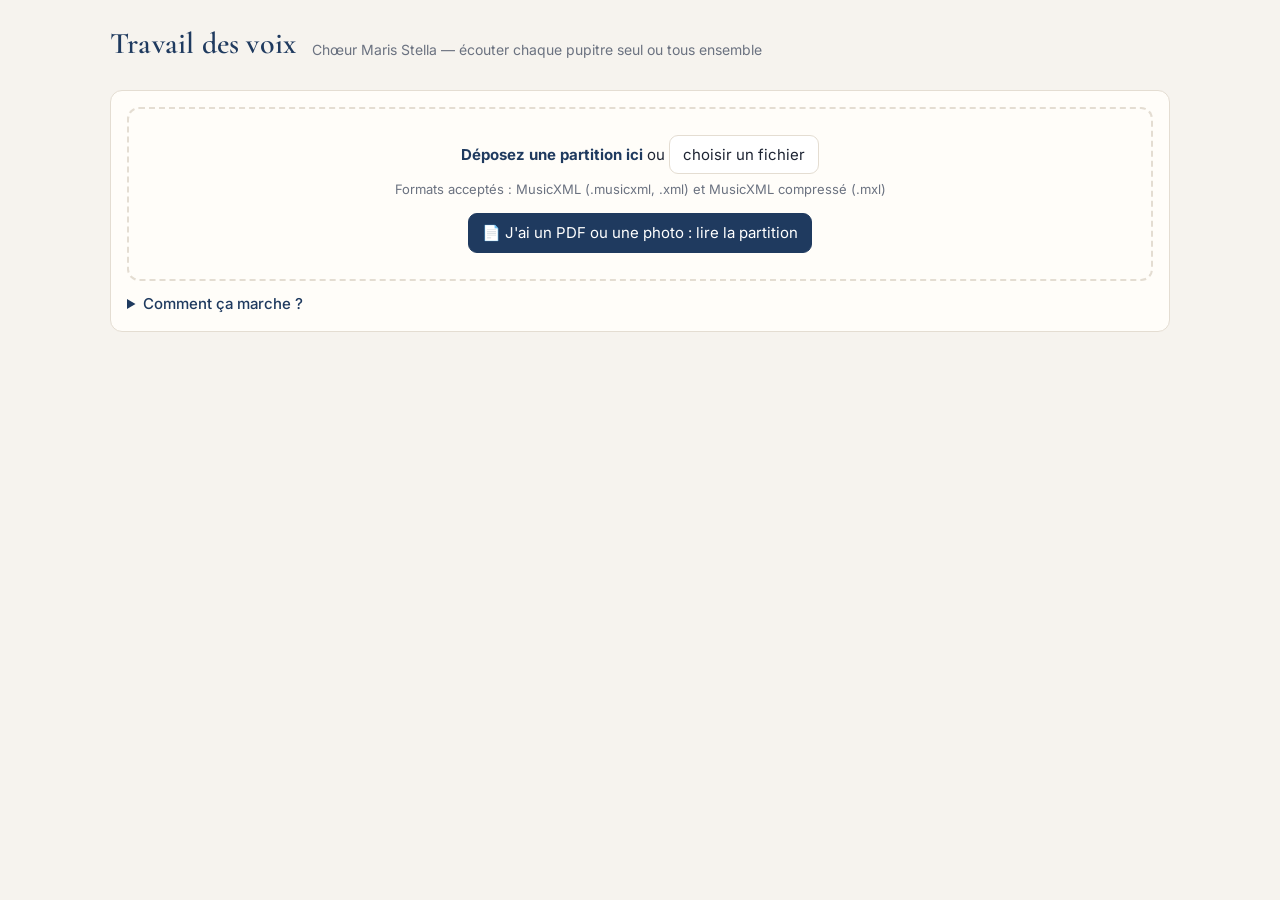
==== public/voix.html @ 67c0b60f "Lecteur : ténor en clé de sol simple joué à l'octave juste" ====
<!DOCTYPE html>
<html lang="fr">
<head>
<meta charset="utf-8">
<meta name="viewport" content="width=device-width, initial-scale=1">
<title>Maris Stella — Travail des voix</title>
<link rel="preconnect" href="https://fonts.googleapis.com" crossorigin>
<link href="https://fonts.googleapis.com/css2?family=Cormorant+Garamond:wght@500;600&family=Inter:wght@400;500;600&display=swap" rel="stylesheet" crossorigin="anonymous">
<style>
  :root{
    --bg:#f6f3ee; --panel:#fffdf9; --ink:#1d2433; --muted:#6b7280; --line:#e4ddd2;
    --accent:#1f3a5f; --accent2:#b08d57; --danger:#a33;
    --r:12px;
  }
  *{box-sizing:border-box}
  html,body{margin:0;background:var(--bg);color:var(--ink);font:15px/1.45 Inter,system-ui,sans-serif}
  header{padding:22px 20px 10px;max-width:1100px;margin:0 auto;display:flex;align-items:flex-end;gap:16px;flex-wrap:wrap}
  header h1{font-family:"Cormorant Garamond",Georgia,serif;font-weight:600;font-size:30px;margin:0;color:var(--accent);letter-spacing:.2px}
  header .sub{color:var(--muted);font-size:14px;margin-bottom:5px}
  main{max-width:1100px;margin:0 auto;padding:0 20px 40px}
  .card{background:var(--panel);border:1px solid var(--line);border-radius:var(--r);padding:16px;margin-top:14px}
  .row{display:flex;gap:10px;align-items:center;flex-wrap:wrap}
  button,.btn{font:inherit;border:1px solid var(--line);background:#fff;color:var(--ink);border-radius:9px;padding:8px 13px;cursor:pointer;display:inline-flex;align-items:center;gap:6px}
  button:hover,.btn:hover{border-color:var(--accent)}
  button.primary{background:var(--accent);color:#fff;border-color:var(--accent)}
  button.primary:hover{filter:brightness(1.1)}
  button:disabled{opacity:.45;cursor:default}
  button.on{background:var(--accent);color:#fff;border-color:var(--accent)}
  input[type=number]{width:64px;font:inherit;padding:6px 8px;border:1px solid var(--line);border-radius:8px}
  input[type=range]{accent-color:var(--accent)}
  label.chk{display:inline-flex;gap:6px;align-items:center;color:var(--ink);cursor:pointer}
  .muted{color:var(--muted)}
  #drop{border:2px dashed var(--line);border-radius:var(--r);padding:26px;text-align:center;background:#fffdf9;transition:.15s}
  #drop.over{border-color:var(--accent);background:#eef2f8}
  #drop strong{color:var(--accent)}
  #library{display:flex;gap:8px;flex-wrap:wrap;margin-top:12px}
  #library button{background:#f2ece2}
  #choeurWrap{margin-top:14px}
  #choeurFiltre{width:100%;box-sizing:border-box;margin-top:8px;padding:8px 10px;border:1px solid #d9cfbf;border-radius:8px;font:inherit}
  #choeur{display:flex;flex-direction:column;gap:6px;margin-top:8px;max-height:320px;overflow:auto}
  #choeur button{text-align:left;background:#f2ece2;overflow:hidden;text-overflow:ellipsis;white-space:nowrap}
  #choeurEtat{font-size:12px;color:var(--muted);margin-top:6px}
  .hidden{display:none!important}
  #title{font-family:"Cormorant Garamond",Georgia,serif;font-size:24px;font-weight:600;margin:0}
  #title[contenteditable]{outline:none;border-bottom:1px dashed transparent;cursor:text}
  #title[contenteditable]:hover,#title[contenteditable]:focus{border-bottom-color:var(--line)}
  #mine{display:flex;flex-direction:column;gap:6px;margin-top:8px}
  #mine .item{display:flex;gap:6px;align-items:center}
  #mine .item .open{flex:1;text-align:left;background:#f2ece2;overflow:hidden;text-overflow:ellipsis;white-space:nowrap}
  #mine .item .when{font-size:12px;color:var(--muted);white-space:nowrap}
  #mine .item .del{padding:4px 9px}
  #mine .item .del.sure{background:#b3261e;border-color:#b3261e;color:#fff}
  /* mixer */
  #tracks{display:grid;gap:8px;margin-top:10px}
  .trk{display:grid;grid-template-columns:14px minmax(120px,1.4fr) auto auto auto minmax(90px,1fr) auto;gap:10px;align-items:center;padding:8px 10px;border:1px solid var(--line);border-radius:10px;background:#fff}
  .trk .sw{width:14px;height:14px;border-radius:4px}
  .trk input.name{font:inherit;font-weight:600;border:1px solid transparent;background:transparent;padding:4px 6px;border-radius:6px;width:100%}
  .trk input.name:hover,.trk input.name:focus{border-color:var(--line);outline:none}
  .trk button{padding:5px 10px;font-size:13px}
  .trk button.solo.on{background:var(--accent2);border-color:var(--accent2)}
  .trk button.mute.on{background:#777;border-color:#777}
  .trk select{font:inherit;font-size:13px;padding:4px;border:1px solid var(--line);border-radius:7px;background:#fff}
  .trk.silent{opacity:.5}
  @media (max-width:700px){
    .trk{grid-template-columns:14px 1fr auto auto;grid-template-areas:"s n so mu" "s v v me"}
    .trk .sw{grid-area:s}.trk .nm{grid-area:n}.trk .solo{grid-area:so}.trk .mute{grid-area:mu}.trk .vol{grid-area:v}.trk .me{grid-area:me}.trk select{display:none}
  }
  /* transport */
  .transport{position:sticky;bottom:0;z-index:5;background:rgba(255,253,249,.97);backdrop-filter:blur(6px);border:1px solid var(--line);border-radius:var(--r);padding:12px 14px;margin-top:14px;box-shadow:0 6px 24px rgba(0,0,0,.06)}
  .transport .big{font-size:17px;padding:9px 18px}
  #pos{font-variant-numeric:tabular-nums;min-width:120px}
  .sep{width:1px;height:26px;background:var(--line)}
  #moreBtn{display:none}
  /* téléphone : barre de lecture compacte, les autres réglages sous « ⚙ Options » */
  @media (max-width:700px){
    .transport{padding:8px 10px}
    .transport .big{font-size:16px;padding:8px 14px}
    #moreBtn{display:inline-block}
    .transport .sep{display:none}
    #pos{min-width:0}
    #bpm{display:none}
    .transport:not(.open) .xtra{display:none!important}
  }
  /* views */
  .tabs{display:flex;gap:6px}
  #rollWrap{position:relative;overflow:hidden;border-radius:10px;border:1px solid var(--line);background:#fff;margin-top:10px}
  #roll{display:block;width:100%;cursor:pointer}
  #scoreWrap{margin-top:10px;max-height:62vh;overflow:auto;border:1px solid var(--line);border-radius:10px;background:#fff;padding:6px}
  #msg{margin-top:10px;font-size:14px}
  #msg.err{color:var(--danger)}
  details summary{cursor:pointer;color:var(--accent);font-weight:500}
  details ol{margin:8px 0 0 18px;padding:0}
  details li{margin:4px 0}
  .fiab{margin-top:12px;padding:10px 12px;border-radius:10px;font-size:13.5px;line-height:1.5}
  .fiab.ok{background:#eaf5ec;color:#1e6b34}
  .fiab.warn{background:#fff3e0;color:#7a4300}
  .fiab.bad{background:#fdecea;color:#8a1f1f}
  .fiab button.m{padding:1px 8px;font-size:12.5px;margin:2px 3px 2px 0;background:#fff;border-color:#e8c08a}
  .fiab ul{margin:6px 0 0 18px;padding:0}
  .susp-ov{position:absolute;background:rgba(255,152,0,.16);border:1.5px solid rgba(230,120,0,.55);border-radius:6px;pointer-events:none}
  #osmd{position:relative}
  .pill{font-size:12px;background:#f2ece2;border-radius:99px;padding:2px 8px;color:#6b5a3e}
</style>
</head>
<body>
<header>
  <h1>Travail des voix</h1>
  <div class="sub">Chœur Maris Stella — écouter chaque pupitre seul ou tous ensemble</div>
</header>
<main>

  <section class="card" id="loader">
    <div id="drop">
      <div><strong>Déposez une partition ici</strong> ou <label class="btn" style="display:inline-flex">choisir un fichier<input id="file" type="file" accept=".musicxml,.xml,.mxl" hidden></label></div>
      <div class="muted" style="margin-top:6px;font-size:13px">Formats acceptés : MusicXML (.musicxml, .xml) et MusicXML compressé (.mxl)</div>
      <div style="margin-top:14px"><a class="btn" href="./" style="text-decoration:none;background:#1f3a5f;color:#fff;border-color:#1f3a5f">📄 J'ai un PDF ou une photo : lire la partition</a></div>
    </div>
    <div id="choeurWrap" class="hidden">
      <div class="muted" style="font-size:13px">Bibliothèque du chœur — partitions déjà travaillées par les membres :</div>
      <input id="choeurFiltre" type="search" placeholder="Rechercher une œuvre…" class="hidden" autocomplete="off">
      <div id="choeur"></div>
      <div id="choeurEtat"></div>
    </div>
    <div id="mineWrap" class="hidden">
      <div class="muted" style="margin-top:14px;font-size:13px">Mes partitions (gardées sur cet appareil, rien n'est envoyé) :</div>
      <div id="mine"></div>
    </div>
    <div id="libWrap" class="hidden">
      <div class="muted" style="margin-top:14px;font-size:13px">Partitions du chœur :</div>
      <div id="library"></div>
    </div>
    <div id="msg"></div>
    <details style="margin-top:12px">
      <summary>Comment ça marche ?</summary>
      <ol class="muted">
        <li>« Lire la partition » : déposez le PDF ou les photos des pages. La lecture se fait dans votre navigateur, rien n'est envoyé.</li>
        <li>Quand la partition apparaît, cliquez sur « 🎵 Travailler les voix » : elle s'ouvre ici, vérifiée.</li>
        <li>Les mesures douteuses sont surlignées en orange : fiez-vous alors à la partition papier.</li>
      </ol>
    </details>
  </section>

  <section id="player" class="hidden">
    <div class="card">
      <div class="row" style="justify-content:space-between">
        <div>
          <p id="title" contenteditable="plaintext-only" spellcheck="false" title="Cliquez pour renommer cette partition"></p>
          <div class="muted" id="meta" style="font-size:13px"></div>
        </div>
        <div class="row">
          <button id="allOn" title="Toutes les voix au même volume">Toutes les voix</button>
          <a class="btn" href="./" style="text-decoration:none">📄 Lire une autre partition</a>
          <button id="changeScore">Ouvrir un fichier</button>
        </div>
      </div>
      <div id="fiab" class="fiab hidden"></div>
      <div id="tracks"></div>
      <div class="muted" style="font-size:12.5px;margin-top:8px">
        <b>Solo</b> : n'entendre que cette voix · <b>Muet</b> : la retirer (pour chanter à sa place) · <b>★ En avant</b> : sa voix forte, les autres en fond · Le nom de chaque voix est modifiable.
      </div>
    </div>

    <div class="card">
      <div class="row" style="justify-content:space-between">
        <div class="tabs">
          <button id="tabScore" class="on">Partition</button>
          <button id="tabRoll">Défilement des voix</button>
        </div>
        <span class="muted" style="font-size:12.5px" id="viewHint">Cliquez dans le défilement pour vous placer à un endroit.</span>
      </div>
      <div id="scoreWrap"><div id="osmd"></div><div id="scoreMsg" class="muted" style="padding:20px"></div></div>
      <div id="rollWrap" class="hidden"><canvas id="roll"></canvas></div>
    </div>

    <div class="transport">
      <div class="row">
        <button id="play" class="primary big">▶ Lecture</button>
        <button id="stop" title="Revenir au début">⏮</button>
        <span id="pos" class="muted">Mesure 1</span>
        <div class="sep"></div>
        <label>Tempo <input id="speed" type="range" min="40" max="150" step="5" value="100"> <span id="speedVal">100 %</span></label>
        <span class="muted" id="bpm"></span>
        <button id="moreBtn" type="button" aria-expanded="false" title="Afficher les autres réglages">⚙ Options</button>
        <div class="sep xtra"></div>
        <button id="giveNote" class="xtra" title="Jouer la première note de chaque voix">♪ Donner la note</button>
        <label class="chk xtra"><input id="countIn" type="checkbox" checked> Décompte</label>
        <label class="chk xtra"><input id="metro" type="checkbox"> Métronome</label>
      </div>
      <div class="row xtra" style="margin-top:8px">
        <label class="chk"><input id="loop" type="checkbox"> Travailler un passage :</label>
        <span>de la mesure <input id="from" type="number" min="1" value="1"> à <input id="to" type="number" min="1" value="4"></span>
        <span class="muted" style="font-size:12.5px">(en boucle)</span>
      </div>
    </div>
  </section>
</main>

<!-- Partitions intégrées (bibliothèque du chœur). Format : [{"titre":"...","xml":"<?xml ..."}] ou [{"titre":"...","url":"https://..."}] -->
<script id="bibliotheque" type="application/json">[]</script>

<script>
"use strict";
/* ================= utilitaires ================= */
const $ = s => document.querySelector(s);
const COLORS = ["#c0392b","#d68910","#1e8449","#1f5f99","#7d3c98","#117a65","#a04000","#5d6d7e"];
function msg(t, err){ const m=$("#msg"); m.textContent=t||""; m.className=err?"err":""; }

/* ================= lecture .mxl (zip) sans bibliothèque ================= */
async function unzipMxl(buf){
  const dv = new DataView(buf), u8 = new Uint8Array(buf);
  let eocd=-1;
  for(let i=u8.length-22;i>=Math.max(0,u8.length-66000);i--){ if(dv.getUint32(i,true)===0x06054b50){eocd=i;break;} }
  if(eocd<0) throw new Error("Fichier .mxl illisible (zip invalide)");
  const n=dv.getUint16(eocd+10,true); let p=dv.getUint32(eocd+16,true);
  const files={};
  for(let k=0;k<n;k++){
    const method=dv.getUint16(p+10,true), csize=dv.getUint32(p+20,true);
    const nl=dv.getUint16(p+28,true), el=dv.getUint16(p+30,true), cl=dv.getUint16(p+32,true), off=dv.getUint32(p+42,true);
    const name=new TextDecoder().decode(u8.subarray(p+46,p+46+nl));
    files[name]={method,csize,off}; p+=46+nl+el+cl;
  }
  async function read(name){
    const f=files[name]; const lnl=dv.getUint16(f.off+26,true), lel=dv.getUint16(f.off+28,true);
    const data=u8.subarray(f.off+30+lnl+lel, f.off+30+lnl+lel+f.csize);
    if(f.method===0) return decodeText(data);
    if(f.method===8){
      const ds=new DecompressionStream("deflate-raw");
      const out=await new Response(new Blob([data]).stream().pipeThrough(ds)).arrayBuffer();
      return decodeText(new Uint8Array(out));
    }
    throw new Error("Compression non prise en charge");
  }
  let root=null;
  if(files["META-INF/container.xml"]){
    const c=new DOMParser().parseFromString(await read("META-INF/container.xml"),"application/xml");
    const rf=c.querySelector("rootfile"); if(rf) root=rf.getAttribute("full-path");
  }
  if(!root||!files[root]) root=Object.keys(files).find(f=>!f.startsWith("META-INF")&&/\.(xml|musicxml)$/i.test(f));
  if(!root) throw new Error("Aucune partition trouvée dans le .mxl");
  return read(root);
}

/* ================= analyse MusicXML ================= */
const STEP={C:0,D:2,E:4,F:5,G:7,A:9,B:11};
const ACCOMP=/piano|orgue|organ|clavier|accomp|pf\.?$|keyboard|harmonium|ped/i;
const VOCAL=/sop|alt|t[ée]n|bas|bar|voix|voice|chœur|choeur|choir|chor|^s\.?\s?\d?$|^a\.?$|^t\.?$|^b\.?$|s\.?a\.?|t\.?b\.?/i;
const txt=(el,sel)=>{const x=el.querySelector(sel);return x?x.textContent.trim():null;};
// titres et noms de portée « vides » produits par la lecture automatique (copista : « Untitled Score », « Part 1 »…)
const GENERIC_TITLE=/^(untitled( score)?|sans titre|partition sans titre|titre|title|partition|score)$/i;
// titre lisible tiré du nom de fichier (même règle que la page de lecture, src/photos.js)
function titreFichier(name){
  let t=String(name||"").replace(/\.[a-z0-9]{2,8}$/i,"").replace(/_+/g," ").replace(/\s*\(\d+\)\s*$/,"")
    .replace(/\s*[-–]?\s*(copie|copy)(\s*\d+)?\s*$/i,"").replace(/\s+\d{1,2}$/,"").replace(/\s+/g," ").trim();
  if(/^(img|image|dsc|dcim|scan|photo|page|pxl|wp|document|doc)[\s-]*\d*$/i.test(t)||/^[\d\s-]+$/.test(t)) return "";
  return t;
}
const GENERIC_PART=/^((part|partie|staff|portée|instrument|voice|voix)\s*\d*|p\d+)$/i;
// Copie du MusicXML pour l'affichage : vrai titre (ou rien) et noms de voix détectés au lieu de « Part 1 ».
function displayXml(xml, tracks, shownTitle){
  try{
    const doc=new DOMParser().parseFromString(xml,"application/xml");
    if(doc.querySelector("parsererror")) return xml;
    const root=doc.documentElement;
    const good=shownTitle && !GENERIC_TITLE.test(shownTitle.trim()) ? shownTitle.trim() : "";
    root.querySelectorAll("work > work-title, movement-title").forEach(e=>{ e.textContent=good; });
    if(!root.querySelector("work > work-title, movement-title") && good){
      const w=doc.createElement("movement-title"); w.textContent=good; root.insertBefore(w, root.firstElementChild); }
    root.querySelectorAll("credit").forEach(c=>{ const w=c.querySelector("credit-words");
      if(w && GENERIC_TITLE.test(w.textContent.trim())) c.remove(); });
    root.querySelectorAll("part-list > score-part").forEach(sp=>{
      const pid=sp.getAttribute("id"); const pn=sp.querySelector("part-name");
      const cur=pn?pn.textContent.trim():"";
      if(cur && !GENERIC_PART.test(cur)) return;
      const names=[...new Set(tracks.filter(t=>t.key.startsWith(pid+"|")).map(t=>t.name.replace(/ — voix \d+$/,"").trim()).filter(Boolean))];
      const label=names.join(" / ");
      if(pn) pn.textContent=label; else if(label){ const e=doc.createElement("part-name"); e.textContent=label; sp.insertBefore(e, sp.firstElementChild); }
      const ab=sp.querySelector("part-abbreviation"); if(ab && GENERIC_PART.test(ab.textContent.trim())) ab.textContent="";
    });
    return new XMLSerializer().serializeToString(doc);
  }catch(e){ return xml; }
}
const kids=(el,name)=>Array.from(el.children).filter(c=>c.tagName===name);

function parseScore(xmlText){
  const doc=new DOMParser().parseFromString(xmlText,"application/xml");
  if(doc.querySelector("parsererror")) throw new Error("Le fichier n'est pas un MusicXML valide.");
  const root=doc.documentElement;
  if(root.tagName==="score-timewise") throw new Error("Format « timewise » non pris en charge : réexportez depuis MuseScore.");
  if(root.tagName!=="score-partwise") throw new Error("Ce fichier ne ressemble pas à une partition MusicXML.");
  const realTitle=t=>(t&&!GENERIC_TITLE.test(t.trim()))?t.trim():null;
  const title = realTitle(txt(root,"work > work-title"))||realTitle(txt(root,"movement-title"))||
    realTitle((Array.from(root.querySelectorAll("credit-words")).sort((a,b)=>(+b.getAttribute("font-size")||0)-(+a.getAttribute("font-size")||0))[0]||{}).textContent)||"Partition";
  const composer = (Array.from(root.querySelectorAll("identification creator")).find(c=>c.getAttribute("type")==="composer")||{}).textContent||"";
  const partNames={};
  root.querySelectorAll("part-list > score-part").forEach(sp=>{partNames[sp.getAttribute("id")]=(txt(sp,"part-name")||sp.getAttribute("id")).replace(/\s+/g," ");});
  const parts=kids(root,"part");
  if(!parts.length) throw new Error("Aucune portée trouvée.");
  const nMeas=Math.max(...parts.map(p=>kids(p,"measure").length));
  const accompSet=accompParts(parts, partNames);
  // Ténor écrit en clé de sol simple (éditions anciennes : « TENORE » sans le petit 8). Dans un chœur à portées
  // séparées, les voix descendent de haut en bas : la 3e portée en clé de sol, juste au-dessus de la clé de fa,
  // lue plus haut que la voix au-dessus d'elle, chante en réalité une octave plus bas.
  { const info=parts.map((p,pi)=>{ if(accompSet.has(pi)) return null;
      let staves=1, sign=null, oct=0, sum=0, n=0;
      for(const m of kids(p,"measure")) for(const el of m.children){
        if(el.tagName==="attributes"){ const s=txt(el,"staves"); if(s) staves=+s; const c=el.querySelector("clef"); if(c&&sign===null){ sign=txt(c,"sign"); oct=+(txt(c,"clef-octave-change")||0); } }
        else if(el.tagName==="note" && el.querySelector("pitch")){ sum+=12*((+txt(el,"pitch > octave"))+1)+(STEP[txt(el,"pitch > step")]||0); n++; } }
      return staves===1 && n>=20 ? {p,sign,oct,mean:sum/n} : null; }).filter(Boolean);
    for(let i=2;i<info.length-1;i++){ const t=info[i];
      if(t.sign!=="G" || t.oct!==0 || info[i+1].sign!=="F" || info[i-1].sign!=="G") continue;
      if(info.slice(0,i).filter(x=>x.sign==="G").length<2 || t.mean<=info[i-1].mean+2) continue;
      for(const o of t.p.querySelectorAll("note pitch > octave")) o.textContent=String(+o.textContent-1);
      for(const c of t.p.querySelectorAll("clef")) if(txt(c,"sign")==="G" && !c.querySelector("clef-octave-change")){
        const e=doc.createElement("clef-octave-change"); e.textContent="-1"; c.appendChild(e); }
    } }

  // structure par mesure (tirée de la 1re partie) : n°, reprises, voltas, longueur, chiffrage
  const measInfo=[]; for(let i=0;i<nMeas;i++) measInfo.push({num:null,fwd:false,back:0,ending:null,endingStart:false,endingStop:false,len:0,beats:4,beatType:4,tempo:null});
  // notes brutes par mesure
  const raw=[]; // {m, t (noires dans la mesure), d, midi, key, tieStart, tieStop}
  const trackDefs=new Map();
  const octFixed=[]; // notes dont l'octave a été corrigée (clé de sol / sol 8 mal lue)
  const clefs={}; // "pid|portée" -> "G" (clé de sol), "G8" (sol 8 en bas), "F" (fa)…
  parts.forEach((part,pi)=>{
    const pid=part.getAttribute("id"); const pname=partNames[pid]||("Partie "+(pi+1));
    // accompagnement : nom explicite, ou grande portée (2 portées et plus) sans nom de voix
    const accomp=accompSet.has(pi);
    let div=1, beats=4, beatType=4, transpose=0;
    // Clé de sol et clé de sol 8 qui alternent sur une même portée de voix : la lecture a manqué (ou inventé)
    // le petit 8 sur quelques systèmes. La clé majoritaire est la vraie ; ailleurs l'octave est corrigée.
    const octFix={}; const curClef={};
    if(!accomp){
      const cnt={}; const cc={};
      kids(part,"measure").forEach(m=>{ for(const el of m.children){
        if(el.tagName==="attributes") el.querySelectorAll("clef").forEach(c=>{ cc[c.getAttribute("number")||"1"]=(txt(c,"sign")||"")+((+(txt(c,"clef-octave-change")||0))<0?"8":""); });
        else if(el.tagName==="note" && el.querySelector("pitch")){ const st=txt(el,"staff")||"1"; const k=st+"|"+(cc[st]||"");
          cnt[k]=(cnt[k]||0)+1; } } });
      new Set(Object.keys(cnt).map(k=>k.split("|")[0])).forEach(st=>{
        const g=cnt[st+"|G"]||0, g8=cnt[st+"|G8"]||0;
        if(g && g8){ const maj=g8>=g?"G8":"G"; octFix[st]={from:maj==="G8"?"G":"G8", shift:maj==="G8"?-12:12};
          clefs[pid+"|"+st]=maj; }
      });
    }
    kids(part,"measure").forEach((m,mi)=>{
      const info=measInfo[mi];
      if(pi===0){ info.num=m.getAttribute("number"); }
      let t=0, lastStart=0, maxT=0;
      for(const el of m.children){
        const tag=el.tagName;
        if(tag==="attributes"){
          const d=txt(el,"divisions"); if(d) div=+d;
          const b=txt(el,"time > beats"), bt=txt(el,"time > beat-type"); if(b){beats=+b.split("+").reduce((a,x)=>a+ +x,0)||4; beatType=+bt||4;}
          const tr=txt(el,"transpose > chromatic"), oc=txt(el,"transpose > octave-change"); if(tr!==null) transpose=(+tr)+12*(+oc||0);
          el.querySelectorAll("clef").forEach(c=>{ curClef[c.getAttribute("number")||"1"]=(txt(c,"sign")||"")+((+(txt(c,"clef-octave-change")||0))<0?"8":""); });
          el.querySelectorAll("clef").forEach(c=>{ const k=pid+"|"+(c.getAttribute("number")||"1"); if(clefs[k]) return;
            const sg=txt(c,"sign")||""; clefs[k]=sg+((+(txt(c,"clef-octave-change")||0))<0?"8":""); });
        } else if(tag==="backup"){ t-=(+txt(el,"duration")||0)/div; }
        else if(tag==="forward"){ t+=(+txt(el,"duration")||0)/div; maxT=Math.max(maxT,t); }
        else if(tag==="direction"||tag==="sound"){
          const s=tag==="sound"?el:el.querySelector("sound");
          let bpm=s&&s.getAttribute("tempo")?+s.getAttribute("tempo"):null;
          if(!bpm&&tag==="direction"){ const pm=txt(el,"metronome > per-minute"), bu=txt(el,"metronome > beat-unit");
            if(pm&&!isNaN(+pm)){ const f={whole:4,half:2,quarter:1,eighth:.5,"16th":.25}[bu]||1; bpm=+pm*f*(el.querySelector("metronome > beat-unit-dot")?1.5:1);} }
          if(bpm&&pi===0){ info.tempo=info.tempo||[]; info.tempo.push({t,bpm}); }
          else if(bpm&&!measInfo.some(x=>x.tempo)) { info.tempo=[{t,bpm}]; }
        }
        if((tag==="direction"||tag==="sound")&&pi===0){
          const s2=tag==="sound"?el:el.querySelector("sound");
          if(s2){ if(s2.getAttribute("segno")) info.segno=true; if(s2.getAttribute("coda")) info.coda=true;
            if(s2.getAttribute("dacapo")==="yes") info.dc=true; if(s2.getAttribute("dalsegno")) info.ds=true;
            if(s2.getAttribute("fine")) info.fine=true; if(s2.getAttribute("tocoda")) info.tocoda=true; }
          if(tag==="direction"){
            if(el.querySelector("direction-type > segno")) info.segno=true;
            if(el.querySelector("direction-type > coda")) info.codaSym=true;
            const w=Array.from(el.querySelectorAll("direction-type > words")).map(x=>x.textContent.trim()).join(" ");
            if(/^(d\.?\s?c\.?|da\s+capo)\b/i.test(w)) info.dc=true;
            if(/^(d\.?\s?s\.?|dal\s+segno)\b/i.test(w)) info.ds=true;
            if(/^fine\.?$/i.test(w)) info.fine=true;
            if(/^(to\s+coda|à\s+la\s+coda|vers\s+la\s+coda|al\s+coda)$/i.test(w)) info.tocoda=true;
            if(/^coda$/i.test(w)) info.coda=true;
          }
        }
        if(tag==="barline"&&pi===0){
          const rep=el.querySelector("repeat");
          if(rep){ if(rep.getAttribute("direction")==="forward") info.fwd=true; else info.back=+(rep.getAttribute("times")||2); }
          const en=el.querySelector("ending");
          if(en){ const ty=en.getAttribute("type"); const nums=(en.getAttribute("number")||"1").split(/[,\s]+/).map(Number).filter(x=>x);
            if(ty==="start"){info.ending=nums;info.endingStart=true;} else {info.ending=info.ending||nums; info.endingStop=true;} }
        } else if(tag==="note"){
          if(el.querySelector("grace")) continue;      // petites notes d'ornement : sans durée, non jouées
          const isCue=!!el.querySelector(":scope > cue"); // notes de repère : comptent dans le temps, non jouées
          const isChord=!!el.querySelector("chord");
          const d=(+txt(el,"duration")||0)/div;
          const start=isChord?lastStart:t;
          if(!isChord){ lastStart=t; t+=d; maxT=Math.max(maxT,t);
            // durée de chaque voix, pour le contrôle de fiabilité : là où finit sa dernière note dans la mesure
            // (une voix dont les silences sont écrits en « forward », sans silence visible, reste juste)
            const vk=pid+"|"+(txt(el,"voice")||"1"); info.vd=info.vd||{};
            const vv=(info.vd[vk]=info.vd[vk]||{d:0,exp:beats*4/beatType,acc:accomp,pid}); vv.d=Math.max(vv.d,t); }
          if(m.getAttribute("implicit")==="yes") info.implicit=true;
          if(el.querySelector("rest")||isCue) continue;
          const step=txt(el,"pitch > step"); if(!step) continue;
          { const vk=pid+"|"+(txt(el,"voice")||"1"); if(info.vd&&info.vd[vk]) info.vd[vk].n=true; }
          let midi=12*((+txt(el,"pitch > octave"))+1)+STEP[step]+Math.round(+(txt(el,"pitch > alter")||0))+transpose;
          const voice=accomp?"acc":(txt(el,"voice")||"1");
          const staff=txt(el,"staff")||"1";
          const fx=octFix[staff]; if(fx && curClef[staff]===fx.from){ midi+=fx.shift; octFixed.push({m:mi,key:pid+"|"+voice}); }
          const key=pid+"|"+voice;
          if(!trackDefs.has(key)) trackDefs.set(key,{key,pid,pname,voice,staff,accomp,order:pi*100+(+voice||0),count:0,lo:127,hi:0,sum:0});
          const td=trackDefs.get(key); td.count++; td.lo=Math.min(td.lo,midi); td.hi=Math.max(td.hi,midi); td.sum+=midi;
          const ties=Array.from(el.querySelectorAll(":scope > tie")).map(x=>x.getAttribute("type"));
          raw.push({m:mi,t:start,d,midi,key,staff,pid,tieStart:ties.includes("start"),tieStop:ties.includes("stop"),
            lyric:txt(el,"lyric > text")});
        }
      }
      info.len=Math.max(info.len,maxT,t);
      if(pi===0){info.beats=beats;info.beatType=beatType;}
    });
  });
  // longueur par défaut si mesure vide
  measInfo.forEach(i=>{ if(!i.len) i.len=i.beats*4/i.beatType; });
  // levée (première ou dernière mesure incomplète) : sa longueur est celle des voix qui chantent ; des
  // silences mal lus dans les voix muettes ne doivent pas l'allonger
  measInfo.forEach((i,mi)=>{ if(!(mi===0||mi===measInfo.length-1||i.implicit)) return;
    const sung=Object.values(i.vd||{}).filter(v=>v.n&&v.d>0.001); if(!sung.length) return;
    const L=Math.max(...sung.map(v=>v.d)); const exp=sung[0].exp;
    if(L<exp-0.01 && sung.every(v=>Math.abs(v.d-L)<0.01||v.acc)) i.len=L; });

  // Deux voix sur une portée (soprano + alto…) qui finissent la mesure ensemble : la lecture n'écrit souvent
  // la fin commune (note à l'unisson ou silence) que dans une des deux voix. La voix qui s'arrête trop tôt
  // reçoit cette fin : les notes y sonnent aussi (à l'unisson), et la mesure n'est plus signalée à tort.
  measInfo.forEach((info,mi)=>{
    const vd=info.vd||{}; const keys=Object.keys(vd);
    if(keys.length<2) return;
    keys.forEach(k=>{
      const v=vd[k]; if(v.acc || v.d>=v.exp-0.01 || v.d<=0.001) return;
      const [pid]=k.split("|");
      const mine=raw.filter(n=>n.m===mi && n.key===k);
      const staff=mine.length?mine[mine.length-1].staff:((raw.find(n=>n.key===k)||{}).staff||"1"); // voix muette dans la mesure : sa portée habituelle
      // une autre voix de la même portée, complète, qui couvre la fin
      const other=keys.find(o=>o!==k && o.split("|")[0]===pid && !vd[o].acc && Math.abs(vd[o].d-v.exp)<0.01 &&
        raw.some(n=>n.m===mi && n.key===o && n.staff===staff));
      if(!other) return;
      const tail=raw.filter(n=>n.m===mi && n.key===other && n.staff===staff && n.t>=v.d-0.001);
      // la fin de l'autre voix ne doit pas commencer avant que celle-ci se taise (sinon : vraie note manquante)
      if(raw.some(n=>n.m===mi && n.key===other && n.t<v.d-0.001 && n.t+n.d>v.d+0.001)) return;
      tail.forEach(n=>raw.push({...n, key:k, shared:true}));
      v.d=v.exp; v.filled=true;
    });
  });

  // voix secondaires très courtes (divisi passager : moins de 15 % des notes de la voix principale de la
  // même partie) : rattachées à la voix principale, où elles sonnent en accord
  const alias={};
  { const byP={}; trackDefs.forEach(d=>{ if(d.count>0&&!d.accomp) (byP[d.pid]=byP[d.pid]||[]).push(d); });
    Object.values(byP).forEach(list=>{ if(list.length<2) return;
      const main=list.reduce((a,b)=>b.count>a.count?b:a);
      list.forEach(d=>{ if(d!==main && d.count<0.15*main.count && d.staff===main.staff){ alias[d.key]=main.key; main.count+=d.count; main.lo=Math.min(main.lo,d.lo); main.hi=Math.max(main.hi,d.hi); main.sum+=d.sum; d.count=0; } }); }); }
  raw.forEach(n=>{ if(alias[n.key]) n.key=alias[n.key]; });
  // pistes : nommage
  let defs=Array.from(trackDefs.values()).filter(d=>d.count>0).sort((a,b)=>a.order-b.order);
  const byPart={}; defs.forEach(d=>(byPart[d.pid]=byPart[d.pid]||[]).push(d));
  Object.values(byPart).forEach(list=>{
    if(list.length===1){ list[0].name=list[0].pname; return; }
    list.sort((a,b)=>(b.sum/b.count)-(a.sum/a.count)); // aigu -> grave
    const pieces=list[0].pname.split(/\s*(?:\/|,|&|\+| et | and |-)\s*/i).filter(Boolean);
    list.forEach((d,i)=>{ d.name = pieces.length===list.length ? pieces[i] : list[0].pname+" — voix "+(i+1); });
  });
  // ordre final : par partie puis aigu -> grave
  defs=Object.values(byPart).flat();
  const tracks=defs.map((d,i)=>({key:d.key,name:d.name.trim(),accomp:d.accomp,lo:d.lo,hi:d.hi,color:COLORS[i%COLORS.length],
    clef:clefs[d.pid+"|"+d.staff]||clefs[d.pid+"|1"]||null, staffKey:d.pid+"|"+d.staff,
    vol:d.accomp?0.6:1,solo:false,mute:false,instr:d.accomp?"piano":"voix",idx:i}));
  const trackIndex={}; tracks.forEach((t,i)=>trackIndex[t.key]=i);

  // dépliage des reprises
  const order=expandRepeats(measInfo);
  // temps en noires sur la ligne de temps dépliée
  const notesByMeas={}; raw.forEach(n=>(notesByMeas[n.m]=notesByMeas[n.m]||[]).push(n));
  const timeline=[]; // {m (index mesure), q0 (noire de départ), len}
  let Q=0; order.forEach(mi=>{ timeline.push({m:mi,q0:Q,len:measInfo[mi].len}); Q+=measInfo[mi].len; });
  const totalQ=Q;
  const events=[]; const openTie={};
  timeline.forEach((seg,si)=>{
    (notesByMeas[seg.m]||[]).sort((a,b)=>a.t-b.t).forEach(n=>{
      const ti=trackIndex[n.key]; if(ti===undefined) return;
      const q=seg.q0+n.t; const tk=ti+":"+n.midi;
      if(n.tieStop && openTie[tk] && Math.abs(openTie[tk].q+openTie[tk].d-q)<0.01){
        openTie[tk].d+=n.d; if(!n.tieStart) delete openTie[tk]; return;
      }
      const ev={q,d:n.d,midi:n.midi,tr:ti,seg:si};
      events.push(ev);
      if(n.tieStart) openTie[tk]=ev; else delete openTie[tk];
    });
  });
  events.sort((a,b)=>a.q-b.q||a.tr-b.tr);
  splitChordTracks(tracks, events);
  nameTracks(tracks, events);
  { const hi=new Set(parts.filter(p=>!VOCAL.test(partNames[p.getAttribute("id")]||"") && highInstrument(p)).map(p=>p.getAttribute("id")));
    tracks.forEach(t=>{ if(hi.has(t.key.split("|")[0]) && /^(Accompagnement|part|partie|p\s*\d*)/i.test(t.name)) t.name="Instrument aigu (violon, flûte…)"; }); }
  const suspects=checkScore(measInfo, tracks, events, timeline, partNames);
  // signalée une fois par passage corrigé (sa première mesure), pas à chaque mesure du système
  { const seen=new Set(); const all=new Set(octFixed.map(({m,key})=>m+"|"+key));
    octFixed.forEach(({m,key})=>{ const k=m+"|"+key; if(seen.has(k) || all.has((m-1)+"|"+key)) return; seen.add(k);
      const t=tracks.find(t=>t.key===(alias[key]||key))||tracks.find(t=>t.key.startsWith(key.split("|")[0]+"|"));
      const l=suspects.get(m)||suspects.set(m,[]).get(m);
      l.push({who:t?t.name.replace(/ — voix \d+$/,""):"Voix", why:"clé lue sans (ou avec) le petit 8 : octave corrigée automatiquement à partir d'ici, à vérifier", acc:false}); }); }
  // systèmes à la mise en page différente (portée en plus ou en moins) : voix probablement mélangées
  { const sp=sparseMulti(parts); parts.forEach((p,i)=>{ if(!sp[i]) return;
      barsWithNotes(p).forEach(mi=>{ const l=suspects.get(mi)||suspects.set(mi,[]).get(mi);
        if(!l.some(x=>x.who==="Mise en page")) l.push({who:"Mise en page",why:"ce système a une portée de plus ou de moins que les autres : la lecture a pu mélanger les voix",acc:false}); }); }); }
  // le nombre de portées chantées change d'une page à l'autre (soliste qui entre, chœur réduit…) : la
  // lecture associe les portées aux voix d'après leur clé et leur registre, ce qui peut se tromper
  // entre voix semblables (soliste / 1re voix) : première mesure de la page signalée
  // débuts de page : un saut de page lu dans n'importe quelle partie (une voix qui n'entre
  // qu'à la page 10 n'a pas de sauts de page avant, dans les partitions déjà enregistrées)
  function pageStarts(ps){ const set=new Set([0]); ps.forEach(p=>kids(p,"measure").forEach((m,i)=>{ if(m.querySelector("print[new-page='yes']")) set.add(i); })); return [...set].sort((a,b)=>a-b); }
  let swaps=0, pageBreaks=0;
  { const acc=accompParts(parts, partNames);
    const starts=pageStarts(parts);
    pageBreaks=starts.length-1;
    // une voix qui s'arrête à un saut de page pendant qu'une voix semblable (même clé, même registre)
    // commence : c'est sans doute la même voix, passée d'une piste à l'autre
    const STEPN={C:0,D:2,E:4,F:5,G:7,A:9,B:11};
    const sigOf=p=>{ const ps=[...p.querySelectorAll("note pitch")].map(q=>12*((+txt(q,"octave"))+1)+STEPN[txt(q,"step")]).filter(x=>!isNaN(x));
      return {clef:txt(p,"clef > sign"), mean:ps.length?ps.reduce((a,b)=>a+b,0)/ps.length:0}; };
    const sigs=parts.map(sigOf);
    if(starts.length>1){
      const vocal=parts.map((p,i)=>i).filter(i=>!acc.has(i));
      const bars=vocal.map(i=>new Set(barsWithNotes(parts[i])));
      const nM=kids(parts[0],"measure").length;
      let prev=null;
      starts.forEach((a,k)=>{ const b=k+1<starts.length?starts[k+1]:nM;
        const on=vocal.filter((_,v)=>{ for(let m=a;m<b;m++) if(bars[v].has(m)) return true; return false; });
        if(prev && on.length && prev.length && on.length===prev.length){
          const gone=prev.filter(i=>!on.includes(i)), come=on.filter(i=>!prev.includes(i));
          if(gone.some(x=>come.some(y=>sigs[x].clef===sigs[y].clef && Math.abs(sigs[x].mean-sigs[y].mean)<=5))){
            swaps++;
            let m0=a; while(m0<b && !on.some(i=>bars[vocal.indexOf(i)].has(m0))) m0++;
            const l=suspects.get(m0)||suspects.set(m0,[]).get(m0);
            if(!l.some(x=>x.who==="Mise en page")) l.push({who:"Mise en page",why:"une voix semble passer d'une piste à une autre ici : vérifiez que chaque voix suit bien sa portée",acc:false});
          }
        }
        // une seule voix qui entre ou se tait, chantant sur un passage seulement (Descant de Veni Veni) :
        // c'est l'écriture, pas une portée perdue
        const chg=prev? prev.filter(i=>!on.includes(i)).concat(on.filter(i=>!prev.includes(i))) : [];
        const passage=chg.length===1 && Math.abs(on.length-(prev?prev.length:0))===1 && (()=>{ const n=bars[vocal.indexOf(chg[0])].size; return n>=6 && n<0.4*nM; })();
        if(prev && on.length && prev.length && on.length!==prev.length && !passage){
          let m0=a; while(m0<b && !on.some(i=>bars[vocal.indexOf(i)].has(m0))) m0++;
          const l=suspects.get(m0)||suspects.set(m0,[]).get(m0);
          if(!l.some(x=>x.who==="Mise en page")) l.push({who:"Mise en page",why:"le nombre de voix écrites change ici ("+prev.length+" → "+on.length+") : vérifiez que chaque voix suit bien sa portée",acc:false});
        }
        if(on.length) prev=on;
      });
    } }
  // carte des tempos (en noires dépliées)
  const tempos=[];
  timeline.forEach(seg=>{ (measInfo[seg.m].tempo||[]).forEach(tp=>tempos.push({q:seg.q0+tp.t,bpm:tp.bpm})); });
  tempos.sort((a,b)=>a.q-b.q);
  if(!tempos.length||tempos[0].q>0) tempos.unshift({q:0,bpm:tempos.length?tempos[0].bpm:76});
  const vocalSuspects=new Set([...suspects].filter(([,r])=>r.some(x=>!x.acc)).map(([m])=>m));
  // lecture manifestement ratée : une page de plus de 40 mesures (systèmes d'un conducteur d'orchestre
  // découpés en morceaux mis bout à bout) ou plus de 18 parties
  let layoutWarn=null;
  { const ms=kids(parts[0],"measure"); const st=pageStarts(parts); st.push(ms.length);
    const per=st.slice(1).map((v,k)=>v-st[k]); const worst=Math.max(0,...per);
    if(worst>40) layoutWarn=`la page ${per.indexOf(worst)+1} donne ${worst} mesures, ce qui est impossible`;
    else if(parts.length>18) layoutWarn=`${parts.length} portées différentes ont été trouvées`;
    else if(swaps>=3 && swaps>=0.15*pageBreaks) layoutWarn=`les voix changent de piste d'une page à l'autre (${swaps} fois)`;
    else { // voix morcelées : beaucoup de parties qui ne chantent que dans un petit bout de la pièce
      const nb=ms.length; const sparse=parts.filter(p=>barsWithNotes(p).length<0.25*nb).length;
      if(nb>=16 && sparse>=3 && sparse>=0.3*parts.length) layoutWarn=`les portées n'ont pas pu être suivies d'une page à l'autre (${sparse} parties sur ${parts.length} ne sont lues que par morceaux)`; } }
  const asideTxt=[...doc.querySelectorAll("miscellaneous-field")].find(f=>f.getAttribute("name")==="pages-a-part")?.textContent;
  const setAside=asideTxt?+asideTxt:0;
  return {title:title.trim(),composer:composer.trim(),tracks,events,timeline,measInfo,totalQ,tempos,xml:xmlText,suspects,vocalSuspects,layoutWarn,setAside,
    hasRepeats:order.length!==measInfo.length};
}

// Quelles parties sont l'accompagnement ? Les noms décident quand ils existent (« Piano », « Orgue »,
// « Soprano »…). Sinon (moteurs de lecture : « Part 1 »…) : l'accompagnement est la DERNIÈRE grande portée
// (2 portées ou plus) ayant des parties au-dessus d'elle, et tout ce qui est écrit en dessous (pédalier…).
// Une partition chorale « fermée » sur 2 portées, seule ou au-dessus d'un piano, reste du chant.
// numéros (index) des mesures où une partie a au moins une note
function barsWithNotes(part){
  const out=[]; kids(part,"measure").forEach((m,i)=>{ if([...m.querySelectorAll("note")].some(n=>!n.querySelector("rest"))) out.push(i); }); return out;
}
// Partie à plusieurs portées qui n'existe que sur une partie de la pièce : la lecture a trouvé, sur
// quelques systèmes, une portée de plus (ou de moins) et a décalé les portées entre parties.
function sparseMulti(parts){
  const counts=parts.map(p=>barsWithNotes(p).length); const ref=Math.max(1,...counts);
  return parts.map((p,i)=> +(txt(p,"attributes > staves")||1)>=2 && counts[i]<0.5*ref );
}
// Instrument aigu sur une portée (violon, flûte…) : une voix chantée ne reste pas si haut ; médiane
// au-dessus du sol 5 et 10 % des notes au-dessus du ré 6 (une soprano ou un descant restent en dessous)
function highInstrument(part){
  if(+(txt(part,"attributes > staves")||1)!==1) return false;
  const STEPN={C:0,D:2,E:4,F:5,G:7,A:9,B:11};
  const ps=[...part.querySelectorAll("note pitch")].map(q=>12*((+txt(q,"octave"))+1)+STEPN[txt(q,"step")]).filter(x=>!isNaN(x)).sort((a,b)=>a-b);
  if(ps.length<30) return false;
  return ps[ps.length>>1]>=79 && ps[Math.floor(ps.length*0.9)]>=86;
}
function accompParts(parts, partNames){
  const set=new Set();
  const name=i=>partNames[parts[i].getAttribute("id")]||"";
  const isVocal=i=>VOCAL.test(name(i)) && !ACCOMP.test(name(i));
  parts.forEach((p,i)=>{ if(ACCOMP.test(name(i))) set.add(i); });
  const multi=[]; parts.forEach((p,i)=>{ if(+(txt(p,"attributes > staves")||1)>=2 && !isVocal(i)) multi.push(i); });
  // le piano : la dernière grande portée présente sur toute la pièce (une grande portée qui n'apparaît
  // que par endroits vient d'une mise en page mal lue, pas d'un instrument)
  const sparse=sparseMulti(parts);
  const full=multi.filter(i=>!sparse[i]);
  const A=full.length?full[full.length-1]:(multi.length?multi[multi.length-1]:-1);
  if(A>0) for(let i=A;i<parts.length;i++) if(!isVocal(i)) set.add(i);
  // Le contenu trahit le piano même quand la mise en page ne le montre pas (accolade non lue : ses deux
  // portées arrivent comme deux parties d'une portée) : accords de 4 sons et plus, accords de 3 sons sur une
  // octave, longues suites d'octaves (main gauche) — ce qu'une portée de chœur n'écrit pas, même à 3 voix.
  parts.forEach((p,i)=>{ if(set.has(i) || isVocal(i)) return; if(pianoLike(p) || highInstrument(p)) set.add(i); });
  return set;
}
function pianoLike(part){
  const STEP={C:0,D:2,E:4,F:5,G:7,A:9,B:11};
  let groups=0, big=0, wide=0, oct=0, cur=null;
  const close=()=>{ if(!cur||!cur.length) return; groups++; const span=Math.max(...cur)-Math.min(...cur);
    if(cur.length>=4) big++; else if(cur.length===3 && span>=12) wide++; else if(cur.length===2 && span===12) oct++; };
  part.querySelectorAll("note").forEach(n=>{
    const pt=n.querySelector("pitch"); const isChord=!!n.querySelector("chord");
    if(!isChord){ close(); cur=[]; }
    if(pt && cur) cur.push(12*(+txt(pt,"octave")+1)+(STEP[txt(pt,"step")]||0)+Math.round(+(txt(pt,"alter")||0)));
  });
  close();
  return groups>=12 && (big/groups>=0.05 || wide/groups>=0.10 || oct/groups>=0.30);
}

// Plusieurs voix écrites en accords sur une même portée (ex. 3 voix en accords) :
// si la plupart des attaques d'une piste vocale sont des accords de même taille, on la sépare
// en autant de voix, de l'aiguë à la grave. Une note seule (unisson) va à toutes les voix.
function splitChordTracks(tracks, events){
  const out=[]; const remap=new Map();
  tracks.forEach((t,ti)=>{
    const evs=events.filter(e=>e.tr===ti);
    const onsets=new Map(); evs.forEach(e=>{ const k=e.q.toFixed(4); (onsets.get(k)||onsets.set(k,[]).get(k)).push(e); });
    const sizes=[...onsets.values()].map(g=>new Set(g.map(e=>e.midi)).size);
    const hist={}; sizes.forEach(s=>hist[s]=(hist[s]||0)+1);
    const [kStr,cnt]=Object.entries(hist).sort((a,b)=>b[1]-a[1])[0]||["1",0];
    const k=+kStr;
    if(t.accomp || k<2 || k>4 || cnt < 0.6*sizes.length || sizes.length<4){ remap.set(ti,[out.length]); out.push(t); return; }
    const ids=[]; for(let r=0;r<k;r++){ ids.push(out.length); out.push({...t,name:t.name+" — voix "+(r+1),split:true,rank:r}); }
    remap.set(ti,ids);
    for(const g of onsets.values()){
      const sorted=[...g].sort((a,b)=>b.midi-a.midi);
      const uniq=[]; const dup=[];
      sorted.forEach(e=>{ if(uniq.some(u=>u.midi===e.midi)) dup.push(e); else uniq.push(e); });
      const used=new Set();
      for(let r=0;r<k;r++){
        const src=uniq[Math.min(r, uniq.length-1)];
        if(used.has(src)) events.push({...src,tr:-1-ids[r]});   // unisson : la note sert aussi à cette voix
        else { src.tr=-1-ids[r]; used.add(src); }
      }
      // notes en surnombre (accord plus grand que k) : à la voix la plus grave
      uniq.slice(k).forEach(e=>{ e.tr=-1-ids[k-1]; });
      dup.forEach(e=>{ e.dead=true; }); // doublons exacts : supprimés plus bas
    }
  });
  for(let i=events.length-1;i>=0;i--) if(events[i].dead) events.splice(i,1);
  events.forEach(e=>{ if(e.tr<0) e.tr=-1-e.tr; else { const ids=remap.get(e.tr); e.tr=ids?ids[0]:e.tr; } });
  events.sort((a,b)=>a.q-b.q||a.tr-b.tr);
  tracks.length=0; out.forEach((t,i)=>{ t.idx=i; t.color=COLORS[i%COLORS.length]; tracks.push(t); });
  tracks.forEach((t,i)=>{ const ev=events.filter(e=>e.tr===i); if(ev.length){ t.lo=Math.min(...ev.map(e=>e.midi)); t.hi=Math.max(...ev.map(e=>e.midi)); } });
}
// Noms génériques (« Part 1 », « Voice »… comme en produisent les moteurs de lecture) :
// on nomme d'après la tessiture. 4 voix → Soprano, Alto, Ténor, Basse ; sinon Voix 1 (aiguë)…
function nameTracks(tracks, events){
  const generic=/^(part|partie|voice|voix|staff|p)\s*\d*$|— voix \d+$/i;
  let voc=tracks.map((t,i)=>({t,i})).filter(o=>!o.t.accomp);
  if(!voc.length || !voc.every(o=>generic.test(o.t.name.trim()) || !o.t.name.trim())) return;
  // une voix qui ne chante que sur un passage (déchant, soliste d'un couplet…) ne prend pas le nom
  // d'un pupitre : elle est nommée à part, et les pupitres sont nommés sans elle
  const segs=i=>new Set(events.filter(e=>e.tr===i).map(e=>e.seg)).size;
  const cover=voc.map(o=>segs(o.i)); const maxC=Math.max(1,...cover);
  const extra=voc.filter((o,k)=>cover[k]<0.4*maxC);
  const full=voc.filter(o=>!extra.includes(o));
  if(extra.length && full.length===1 && extra.length>=2){
    // une seule voix chante d'un bout à l'autre, le chœur par endroits (air avec chœur) : c'est la soliste
    full[0].t.name="Soliste"; voc=extra;
  } else if(extra.length && extra.length<=full.length){
    // une voix minoritaire qui ne chante que sur un passage (déchant…) : nommée à part
    extra.forEach((o,k)=>{ o.t.name="Voix supplémentaire"+(extra.length>1?" "+(k+1):"")+" (sur un passage)"; });
    voc=full;
  }
  const mean=i=>{ const ev=events.filter(e=>e.tr===i); return ev.reduce((s,e)=>s+e.midi,0)/(ev.length||1); };
  // ordre de la partition (de haut en bas) ; noms SATB seulement si cet ordre va bien de l'aigu au grave,
  // sinon (soliste, voix croisées…) noms neutres dans l'ordre de la partition — modifiables par le choriste
  let ord=voc.map(o=>({...o,m:mean(o.i)}));
  // SATB seulement si les voix sont nettement étagées (écart moyen ≥ 2,5 demi-tons entre voisines,
  // ≥ 1,5 entre Soprano 1 et 2) : sinon (soliste au-dessus des sopranos, voix croisées…) on ne devine pas
  const gap=(j,min)=>ord[j-1].m-ord[j].m>=min;
  const satbOK=()=>ord.length===4 && gap(1,2.5)&&gap(2,2.5)&&gap(3,2.5);
  const ssatbOK=()=>ord.length===5 && gap(1,1.5)&&gap(2,2.5)&&gap(3,2.5)&&gap(4,2.5);
  const neutral=list=>list.map((_,j)=>"Voix "+(j+1)+(list.length>1&&j===0?" (en haut)":list.length>1&&j===list.length-1?" (en bas)":""));
  // La clé dit d'abord qui chante : clé de sol = voix de femmes, clé de fa ou sol 8 = voix d'hommes.
  // (Une partition « Soliste, Soprano, Alto, Hommes » ne doit pas devenir « Soprano, Alto, Ténor, Basse ».)
  const sex=o=>o.t.clef==="G"?"f":(o.t.clef==="F"||o.t.clef==="G8")?"m":null;
  // une voix d'homme seule sur sa portée, tout en haut, au-dessus des voix de femmes (Ama Namin :
  // « baritone solo » puis S, A, T, B) : c'est le soliste, le chœur est nommé sans lui
  let soloTop=null;
  if(ord.length>=4 && sex(ord[0])==="m" && ord.slice(1).some(o=>sex(o)==="f") && ord.slice(1).every(o=>o.t.staffKey.split("|")[0]!==ord[0].t.staffKey.split("|")[0])){
    soloTop=ord[0]; ord=ord.slice(1); }
  const W=ord.filter(o=>sex(o)==="f"), M=ord.filter(o=>sex(o)==="m");
  const clefsKnown=W.length+M.length===ord.length && W.length>0 && M.length>0 &&
    ord.every((o,j)=>j===0||!(sex(ord[j-1])==="m"&&sex(o)==="f"));   // femmes au-dessus, hommes en dessous
  let names;
  const allKnown=W.length+M.length===ord.length;
  const steps=L=>L.every((o,j)=>j===0||L[j-1].m-o.m>=1.5) && new Set(L.map(o=>o.t.staffKey)).size>=2;
  const MEN={1:["Hommes"],2:["Ténor","Basse"],3:["Ténor","Baryton","Basse"],4:["Ténor 1","Ténor 2","Baryton","Basse"]};
  const WOMEN={1:["Femmes"],2:["Soprano","Alto"],3:["Soprano 1","Soprano 2","Alto"],4:["Soprano 1","Soprano 2","Alto 1","Alto 2"]};
  // voix rangées par portée (dans l'ordre des portées) : « Soprano 1, Soprano 2 » puis « Alto 1, Alto 2 »
  const byStaff=(L,hi,lo)=>{ const keys=[...new Set(L.map(o=>o.t.staffKey))];
    const rank=k=>{ const m=L.filter(o=>o.t.staffKey===k).map(o=>o.m); return -m.reduce((a,b)=>a+b,0)/m.length; };
    keys.sort((a,b)=>rank(a)-rank(b));
    return L.map(o=>{ const top=o.t.staffKey===keys[0]; const grp=L.filter(x=>x.t.staffKey===o.t.staffKey);
      return (top?hi:lo)+(grp.length>1?" "+(grp.indexOf(o)+1):""); }); };
  const nStaves=L=>new Set(L.map(o=>o.t.staffKey)).size;
  // hommes seuls sur deux portées, l'une partagée (Ténor | Basse divisée) : « Ténor, Basse 1, Basse 2 »
  if(allKnown && !W.length && M.length>=3 && nStaves(M)===2 && steps(M)) names=byStaff(M,"Ténor","Basse");
  else if(allKnown && !M.length && W.length>=3 && nStaves(W)===2 && steps(W)) names=byStaff(W,"Soprano","Alto");
  else if(allKnown && !W.length && M.length>=2 && MEN[M.length] && steps(M)) names=MEN[M.length];        // chœur d'hommes (TTBB…)
  else if(allKnown && !M.length && W.length>=2 && WOMEN[W.length] && steps(W)) names=WOMEN[W.length]; // chœur de femmes (SSAA…)
  else if(clefsKnown){
    const step=(L,j,min)=>L[j-1].m-L[j].m>=min;
    const staves=nStaves;
    const wN = W.length===2 && step(W,1,2.5) ? ["Soprano","Alto"]
             : W.length===3 && staves(W)===3 && M.length>=2 && step(W,1,1.5)&&step(W,2,2.5) ? ["Soprano 1","Soprano 2","Alto"]
             : W.length===3 && W[1].t.staffKey===W[2].t.staffKey && W[0].t.staffKey!==W[1].t.staffKey && M.length>=1
               ? ["Soliste","Soprano","Alto"]   // une portée seule au-dessus de la portée des femmes (S + A) : la soliste
             : W.length===1 ? ["Femmes"]
             : W.length>=3 && staves(W)===2 ? byStaff(W,"Soprano","Alto")   // divisi sur deux portées : S1/S2 en haut, A1/A2 en bas
             : W.length>=4 && W.length%2===0 && staves(W)===W.length   // grand chœur divisé, une voix par portée (S1…S4, A1…A4)
               ? W.map((_,j)=>(j<W.length/2?"Soprano ":"Alto ")+(j%(W.length/2)+1))
             : neutral(W).map(n=>n.replace(/^Voix/,"Voix de femmes"));
    const mN = M.length===2 && step(M,1,2.5) ? ["Ténor","Basse"]
             : M.length===1 ? ["Hommes"]
             : M.length>=3 && staves(M)===M.length && M.some(o=>o.t.clef==="G8") && M.some(o=>o.t.clef==="F") &&
               M.every((o,j)=>j===0||!(M[j-1].t.clef==="F"&&o.t.clef==="G8"))   // ténors en sol 8, basses en fa
               ? (()=>{ const nT=M.filter(o=>o.t.clef==="G8").length, nB=M.length-nT;
                        return M.map((o,j)=>j<nT?"Ténor"+(nT>1?" "+(j+1):""):"Basse"+(nB>1?" "+(j-nT+1):"")); })()
             : M.length>=3 && staves(M)===2 ? byStaff(M,"Ténor","Basse")
             : M.length>=4 && M.length%2===0 && staves(M)===M.length
               ? M.map((_,j)=>(j<M.length/2?"Ténor ":"Basse ")+(j%(M.length/2)+1))
             : neutral(M).map(n=>n.replace(/^Voix/,"Voix d'hommes"));
    names=[...wN,...mN];
  } else {
    names = satbOK() ? ["Soprano","Alto","Ténor","Basse"]
          : ssatbOK() ? ["Soprano 1","Soprano 2","Alto","Ténor","Basse"]
          : neutral(ord);
  }
  ord.forEach((o,j)=>{ o.t.name=names[j]; });
  if(soloTop) soloTop.t.name="Soliste";
  if(ord.length===1) ord[0].t.name="Chant";   // une seule voix chantée (air, mélodie accompagnée)
  tracks.forEach(t=>{ if(t.accomp && /^(part|partie|p)\s*\d*$/i.test(t.name.trim())) t.name="Accompagnement"; });
}

// Contrôle de fiabilité : renvoie Map(index de mesure -> [{who, why, acc}])
// Règles issues du banc d'essai : durée des voix, note isolée très éloignée (erreur de hauteur
// typique de la reconnaissance), saut de plus d'une octave dans une voix chantée.
function checkScore(measInfo, tracks, events, timeline, partNames){
  const S=new Map(); const add=(mi,who,why,acc)=>{ const l=S.get(mi)||S.set(mi,[]).get(mi); if(!l.some(x=>x.who===who&&x.why===why)) l.push({who,why,acc:!!acc}); };
  const nameOf=(pid,voice)=>{ const t=tracks.find(t=>t.key===pid+"|"+voice)||tracks.find(t=>t.key.startsWith(pid+"|")); return t?t.name.replace(/ — voix \d+$/,""):(partNames[pid]||pid); };
  const fmt=x=>{ const r=Math.round(x*100)/100; return (r+"").replace(".",","); };
  const last=measInfo.length-1;
  measInfo.forEach((info,mi)=>{
    let vd=Object.entries(info.vd||{}).filter(([,v])=>v.d>0.001);
    if(!vd.length) return;
    // une voix qui ne fait que se taire dans la mesure : sa durée mal lue ne s'entend pas, sauf si elle
    // allonge la mesure au-delà des voix qui chantent
    { const sung=vd.filter(([,v])=>v.n); if(sung.length){ const L=Math.max(...sung.map(([,v])=>v.d));
        vd=vd.filter(([,v])=>v.n || (v.d>L+0.01 && info.len>L+0.01)); } }
    const voc=vd.filter(([,v])=>!v.acc);
    const pickup=(mi===0||mi===last||info.implicit) && vd.every(([,v])=>v.d<=v.exp+0.01) &&
      (voc.length? voc.every(([,v])=>Math.abs(v.d-voc[0][1].d)<0.01) : true);
    for(const [k,v] of vd){
      if(Math.abs(v.d-v.exp)<0.01 || pickup) continue;
      const [pid,voice]=k.split("|");
      add(mi, v.acc?"Accompagnement":nameOf(pid,voice), `durée : ${fmt(v.d)} temps au lieu de ${fmt(v.exp)}`, v.acc);
    }
  });
  tracks.forEach((t,ti)=>{
    if(t.accomp) return;
    const ev=events.filter(e=>e.tr===ti);
    const seq=[]; ev.forEach(e=>{ const p=seq[seq.length-1]; if(p && Math.abs(p.q-e.q)<1e-6){ if(e.midi>p.midi) seq[seq.length-1]=e; } else seq.push(e); });
    // note isolée : aller-retour de 10 demi-tons ou plus — sauf saut d'octave exacte, courant à la basse
    // un même grand saut (mêmes deux notes) dans trois mesures différentes ou plus : écrit ainsi, pas une erreur
    const jumpAt=new Map(); for(let i=1;i<seq.length;i++){ const k=seq[i-1].midi+">"+seq[i].midi;
      (jumpAt.get(k)||jumpAt.set(k,new Set()).get(k)).add(timeline[seq[i].seg].m); }
    let skip=-1;
    for(let i=1;i<seq.length;i++){
      const a=seq[i-1].midi, b=seq[i].midi, mi=timeline[seq[i].seg].m;
      const c=i<seq.length-1?seq[i+1].midi:null;
      const octaveAR = Math.abs(b-a)===12 || Math.abs(b-c)===12;   // un saut d'octave exacte est un geste musical normal
      if(c!==null && !octaveAR && Math.abs(b-a)>=10 && Math.abs(b-c)>=10 && Math.sign(b-a)===Math.sign(b-c)){
        add(mi, t.name, "note isolée très éloignée de ses voisines"); skip=i+1; continue; }   // le retour n'est pas une 2e erreur
      if(i!==skip && Math.abs(b-a)>12 && jumpAt.get(a+">"+b).size<3) add(mi, t.name, `saut de ${Math.abs(b-a)} demi-tons`);
    }
    // registre inhabituel : toute une mesure loin de la tessiture habituelle de la voix (clé mal lue, octave fausse)
    const sorted=seq.map(e=>e.midi).sort((x,y)=>x-y); if(sorted.length<8) return;
    const med=sorted[Math.floor(sorted.length/2)];
    const byM=new Map(); seq.forEach(e=>{ const m=timeline[e.seg].m; (byM.get(m)||byM.set(m,[]).get(m)).push(e.midi); });
    // une mesure dont les notes reviennent à l'identique ailleurs dans la voix est un motif écrit
    // (refrain, phrase reprise), pas une erreur de lecture : la reconnaissance ne se trompe pas deux fois pareil
    const sig=new Map(); byM.forEach(arr=>{ const k=arr.join(","); sig.set(k,(sig.get(k)||0)+1); });
    byM.forEach((arr,m)=>{ const mean=arr.reduce((x,y)=>x+y,0)/arr.length;
      // moins d'une octave d'écart et des notes que la voix chante couramment (Ama Namin : la basse
      // tenue sur fa grave puis la phrase au médium) : écrit ainsi, pas une octave mal lue
      const R=t.clef==="F"?[38,64]:t.clef==="G8"?[45,69]:t.clef==="G"?[53,81]:null;
      const usual=R && Math.abs(mean-med)<12 && arr.every(x=>x>=R[0]&&x<=R[1]);
      if(arr.length>=2 && Math.abs(mean-med)>=10 && !usual && sig.get(arr.join(","))<2) add(m, t.name, `registre inhabituel (${mean>med?"trop aigu":"trop grave"} pour cette voix : clé ou octave mal lue ?)`); });
  });
  return S;
}

function expandRepeats(mi){
  const n=mi.length, endingOf=new Array(n).fill(null);
  let cur=null;
  for(let i=0;i<n;i++){ if(mi[i].endingStart) cur=mi[i].ending; if(cur) endingOf[i]=cur; if(mi[i].endingStop) cur=null; }
  // sauts : D.C. / D.S. (au plus un), Fine, To Coda, Coda
  const jumpIdx=mi.findIndex(m=>m.dc||m.ds);
  const order=[]; const backDone={}; let i=0, start=0, pass=1, jumped=false;
  while(i<n && order.length<5000){
    const m=mi[i];
    if(m.fwd && !jumped){ start=i; pass=1; }
    jumped=false;
    if(endingOf[i] && !endingOf[i].includes(pass)){ i++; continue; }
    order.push(i);
    if(m.back){
      backDone[i]=(backDone[i]||0)+1;
      if(backDone[i]<m.back){ pass++; i=start; jumped=true; continue; }
      backDone[i]=0;
      if(!endingOf[i]) { pass=1; start=i+1; }
    }
    if(i===jumpIdx) break;           // fin de la première lecture : on saute
    i++;
  }
  if(jumpIdx<0) return order;
  // seconde lecture, sans refaire les reprises (usage courant) : on prend la dernière volta de chaque groupe
  const lastEnding=i2=>{ // la volta à jouer dans un groupe = numéro le plus élevé du groupe
    let a=i2; while(a>0&&endingOf[a-1]) a--; let mx=0; for(let k=a;k<n&&endingOf[k];k++) mx=Math.max(mx,...endingOf[k]); return mx; };
  const segnoIdx=mi.findIndex(m=>m.segno);
  const from=mi[jumpIdx].ds && segnoIdx>=0 ? segnoIdx : 0;
  const codaTarget=(()=>{ for(let k=jumpIdx+1;k<n;k++) if(mi[k].coda||mi[k].codaSym) return k; return -1; })();
  let toCoda=mi.findIndex(m=>m.tocoda);
  if(toCoda<0 && codaTarget>=0){ toCoda=mi.findIndex((m,k)=>m.codaSym && k<jumpIdx); }
  const play=(a,b)=>{ for(let k=a;k<=b&&order.length<5000;k++){
      if(endingOf[k] && !endingOf[k].includes(lastEnding(k))) continue;
      order.push(k);
      if(mi[k].fine) return "fin";
      if(k===toCoda && codaTarget>=0) return "coda";
    } return "bout"; };
  const r=play(from, jumpIdx);
  if(r==="coda") play(codaTarget, n-1);
  else if(r==="bout" && codaTarget<0 && jumpIdx<n-1){ /* rien après le saut : fin */ }
  return order;
}

/* ================= audio ================= */
let ctx=null, master=null;
function audio(){
  if(!ctx){ ctx=new (window.AudioContext||window.webkitAudioContext)(); master=ctx.createGain(); master.gain.value=0.5;
    const comp=ctx.createDynamicsCompressor(); master.connect(comp); comp.connect(ctx.destination); }
  if(ctx.state==="suspended") ctx.resume();
  return ctx;
}
const freq=m=>440*Math.pow(2,(m-69)/12);
let live=new Set();
function playNote(midi,t0,dur,vol,instr){
  const c=ctx, f=freq(midi), g=c.createGain(), end=t0+dur;
  const nodes=[g];
  if(instr==="piano"){
    const o=c.createOscillator(); o.type="triangle"; o.frequency.value=f;
    const o2=c.createOscillator(); o2.type="sine"; o2.frequency.value=f*2; const g2=c.createGain(); g2.gain.value=.25;
    o.connect(g); o2.connect(g2); g2.connect(g);
    const peak=.32*vol; g.gain.setValueAtTime(0,t0); g.gain.linearRampToValueAtTime(peak,t0+.008);
    g.gain.setTargetAtTime(peak*.25,t0+.01,.35); g.gain.setTargetAtTime(0,end,.08);
    o.start(t0);o2.start(t0);o.stop(end+.5);o2.stop(end+.5); nodes.push(o,o2);
  } else {
    // voix « ou » : deux oscillateurs légèrement désaccordés, filtre doux, vibrato tardif
    const o=c.createOscillator(), o2=c.createOscillator(); o.type="sawtooth"; o2.type="triangle";
    o.frequency.value=f; o2.frequency.value=f*1.003;
    const lp=c.createBiquadFilter(); lp.type="lowpass"; lp.frequency.value=Math.min(2400,f*3.2); lp.Q.value=.7;
    const go=c.createGain(); go.gain.value=.35;
    const vib=c.createOscillator(), vg=c.createGain(); vib.frequency.value=5.2; vg.gain.setValueAtTime(0,t0); vg.gain.linearRampToValueAtTime(f*.006,t0+Math.min(.6,dur*.6));
    vib.connect(vg); vg.connect(o.frequency); vg.connect(o2.frequency);
    o.connect(go); go.connect(lp); o2.connect(lp); lp.connect(g);
    const peak=.22*vol, rel=Math.min(.12,dur*.3);
    g.gain.setValueAtTime(0,t0); g.gain.linearRampToValueAtTime(peak,t0+Math.min(.06,dur*.3));
    g.gain.setValueAtTime(peak,Math.max(t0+.06,end-rel)); g.gain.linearRampToValueAtTime(0,end);
    [o,o2,vib].forEach(x=>{x.start(t0);x.stop(end+.05);}); nodes.push(o,o2,vib,lp,go,vg);
  }
  g.connect(master);
  const h={nodes,end}; live.add(h); nodes[1].onended=()=>live.delete(h);
}
function click(t0,strong){
  const o=ctx.createOscillator(), g=ctx.createGain(); o.type="square"; o.frequency.value=strong?1600:1100;
  g.gain.setValueAtTime(.12,t0); g.gain.exponentialRampToValueAtTime(.0001,t0+.05);
  o.connect(g); g.connect(master); o.start(t0); o.stop(t0+.06); const h={nodes:[g,o]}; live.add(h); o.onended=()=>live.delete(h);
}
function silenceAll(){ live.forEach(h=>h.nodes.forEach(n=>{try{ if(n.stop) n.stop(); n.disconnect(); }catch(e){}})); live.clear(); }

/* ================= état et horloge ================= */
let S=null; // partition analysée
const P={playing:false,q:0,speed:1,ctxStart:0,qStart:0,next:0,timer:null,countEnd:0};
function bpmAt(q){ let b=S.tempos[0].bpm; for(const t of S.tempos){ if(t.q<=q+1e-6) b=t.bpm; else break; } return b; }
// secondes (à 100 %) entre q=0 et q
function secAt(q){ let s=0,prevQ=0,b=S.tempos[0].bpm; for(const t of S.tempos){ if(t.q>=q) break; s+=(t.q-prevQ)*60/b; prevQ=t.q; b=t.bpm; } return s+(q-prevQ)*60/b; }
function qAtSec(sec){ let s=0,prevQ=0,b=S.tempos[0].bpm; for(const t of S.tempos){ const ds=(t.q-prevQ)*60/b; if(s+ds>sec) break; s+=ds; prevQ=t.q; b=t.bpm; } return prevQ+(sec-s)*b/60; }
function audible(tr){ const any=S.tracks.some(t=>t.solo); return any?tr.solo:!tr.mute; }
function loopRange(){
  if(!$("#loop").checked) return null;
  const a=+$("#from").value, b=+$("#to").value; const tl=S.timeline;
  const ia=tl.findIndex(s=>+S.measInfo[s.m].num===a || String(S.measInfo[s.m].num)===String(a));
  if(ia<0) return null;
  let ib=-1; for(let k=ia;k<tl.length;k++){ if(String(S.measInfo[tl[k].m].num)===String(b)){ib=k;break;} }
  if(ib<0) ib=tl.length-1;
  return {q0:tl[ia].q0,q1:tl[ib].q0+tl[ib].len};
}
function curQ(){
  if(!P.playing) return P.q;
  const el=(ctx.currentTime-P.ctxStart)*P.speed; if(el<0) return P.qStart;
  return qAtSec(secAt(P.qStart)+el);
}
function schedule(){
  // en arrière-plan, les minuteries sont ralenties (≈1 s) : on programme plus loin à l'avance
  const horizon=ctx.currentTime+(document.hidden?2.5:0.25);
  const loop=loopRange();
  const endQ=loop?loop.q1:S.totalQ;
  const base=secAt(P.qStart);
  const toCtx=q=>P.ctxStart+(secAt(q)-base)/P.speed;
  while(P.next<S.events.length){
    const e=S.events[P.next]; if(e.q>=endQ-1e-6){ P.next=S.events.length; break; }
    const t=toCtx(e.q); if(t>horizon) break;
    const tr=S.tracks[e.tr];
    if(audible(tr) && tr.vol>0 && t>ctx.currentTime-0.05){
      const dur=Math.max(.06,Math.min(toCtx(Math.min(e.q+e.d,endQ))-t, 30));
      playNote(e.midi,Math.max(t,ctx.currentTime),dur*.97,tr.vol,tr.instr);
    }
    P.next++;
  }
  // métronome
  if($("#metro").checked){
    while(true){
      const seg=segAt(P.metroQ); if(!seg) break;
      const t=toCtx(P.metroQ); if(t>horizon||P.metroQ>=endQ-1e-6) break;
      const mi=S.measInfo[seg.m]; const beat=4/mi.beatType;
      if(t>=ctx.currentTime-.02) click(t, Math.abs(P.metroQ-seg.q0)<1e-3);
      P.metroQ+=beat;
    }
  }
  // fin ou boucle
  if(ctx.currentTime>=toCtx(endQ)){
    if(loop){ start(loop.q0,false); }
    else { pause(); P.q=0; render(); }
  }
}
function segAt(q){ const tl=S.timeline; let lo=0,hi=tl.length-1; if(!tl.length) return null; if(q<0) return tl[0];
  while(lo<hi){ const mid=(lo+hi+1)>>1; if(tl[mid].q0<=q+1e-9) lo=mid; else hi=mid-1; } return tl[lo]; }
function start(q,withCount){
  audio(); silenceAll(); clearInterval(P.timer);
  P.speed=+$("#speed").value/100;
  let lead=0.08;
  if(withCount && $("#countIn").checked){
    const seg=segAt(q), mi=S.measInfo[seg.m]; const beatSec=60/bpmAt(q)/P.speed*(4/mi.beatType);
    for(let k=0;k<mi.beats;k++) click(ctx.currentTime+0.08+k*beatSec,k===0);
    lead=0.08+mi.beats*beatSec;
  }
  P.qStart=q; P.ctxStart=ctx.currentTime+lead; P.playing=true;
  P.next=S.events.findIndex(e=>e.q>=q-1e-6); if(P.next<0) P.next=S.events.length;
  // reprendre une note déjà commencée ? on démarre aux attaques suivantes (plus propre)
  const seg=segAt(q); const mi=S.measInfo[seg.m]; const beat=4/mi.beatType;
  P.metroQ=seg.q0+Math.ceil((q-seg.q0)/beat-1e-6)*beat;
  P.timer=setInterval(schedule,25); schedule();
  $("#play").textContent="⏸ Pause";
}
function pause(){ if(P.playing){ P.q=curQ(); } P.playing=false; clearInterval(P.timer); silenceAll(); $("#play").textContent="▶ Lecture"; }
function seek(q){ const was=P.playing; pause(); P.q=Math.max(0,Math.min(q,S.totalQ-0.01)); render(); if(was) start(P.q,false); }
function restartIfPlaying(){ if(P.playing){ const q=curQ(); start(q,false); } }

/* ================= interface ================= */
function buildTracks(){
  const box=$("#tracks"); box.innerHTML="";
  S.tracks.forEach((t,i)=>{
    const row=document.createElement("div"); row.className="trk";
    row.innerHTML=`<span class="sw" style="background:${t.color}"></span>
      <span class="nm"><input class="name" value="${t.name.replace(/"/g,"&quot;")}" aria-label="Nom de la voix"></span>
      <button class="solo" title="N'entendre que cette voix">Solo</button>
      <button class="mute" title="Couper cette voix">Muet</button>
      <button class="me" title="Ma voix en avant, les autres en fond">★ En avant</button>
      <input class="vol" type="range" min="0" max="1" step="0.05" value="${t.vol}" aria-label="Volume">
      <select aria-label="Son"><option value="voix">Voix</option><option value="piano">Piano</option></select>`;
    row.querySelector("select").value=t.instr;
    row.querySelector(".name").oninput=e=>{t.name=e.target.value;};
    row.querySelector(".solo").onclick=()=>{t.solo=!t.solo; refreshTracks(); restartIfPlaying();};
    row.querySelector(".mute").onclick=()=>{t.mute=!t.mute; if(t.mute) t.solo=false; refreshTracks(); restartIfPlaying();};
    row.querySelector(".me").onclick=()=>{ S.tracks.forEach(o=>{o.solo=false;o.mute=false;o.vol=(o===t)?1:(o.accomp?0.3:0.22);}); refreshTracks(); restartIfPlaying(); };
    row.querySelector(".vol").oninput=e=>{t.vol=+e.target.value;};
    row.querySelector(".vol").onchange=restartIfPlaying;
    row.querySelector("select").onchange=e=>{t.instr=e.target.value; restartIfPlaying();};
    box.appendChild(row); t.row=row;
  });
  refreshTracks();
}
function refreshTracks(){
  S.tracks.forEach(t=>{
    t.row.querySelector(".solo").classList.toggle("on",t.solo);
    t.row.querySelector(".mute").classList.toggle("on",t.mute);
    t.row.querySelector(".vol").value=t.vol;
    t.row.classList.toggle("silent",!audible(t));
  });
}

/* ---- défilement des voix (canvas) ---- */
const PX_PER_Q=46, LANE=58;
function drawRoll(){
  if($("#rollWrap").classList.contains("hidden")) return;
  const cv=$("#roll"), dpr=window.devicePixelRatio||1, W=cv.clientWidth, H=S.tracks.length*LANE+22;
  if(cv.height!==H*dpr||cv.width!==W*dpr){ cv.width=W*dpr; cv.height=H*dpr; cv.style.height=H+"px"; }
  const g=cv.getContext("2d"); g.setTransform(dpr,0,0,dpr,0,0); g.clearRect(0,0,W,H);
  const q=curQ(), head=W*0.28, x=qq=>head+(qq-q)*PX_PER_Q;
  // pistes
  S.tracks.forEach((t,i)=>{ g.fillStyle=i%2?"#faf7f2":"#fff"; g.fillRect(0,22+i*LANE,W,LANE); });
  // mesures
  g.font="11px Inter,sans-serif"; g.textBaseline="middle";
  S.timeline.forEach(seg=>{ const X=x(seg.q0); if(X<-200||X>W+50) return;
    if(S.vocalSuspects.has(seg.m)){ g.fillStyle="rgba(255,152,0,.13)"; g.fillRect(X,18,seg.len*PX_PER_Q,H-18); g.fillStyle="#c76a00"; g.fillText("⚠",X+seg.len*PX_PER_Q-14,10); }
    g.strokeStyle="#e4ddd2"; g.beginPath(); g.moveTo(X+.5,18); g.lineTo(X+.5,H); g.stroke();
    g.fillStyle="#8a7c66"; g.fillText(S.measInfo[seg.m].num,X+4,10); });
  // notes
  const qMin=q-head/PX_PER_Q-1, qMax=q+(W-head)/PX_PER_Q+1;
  for(const e of S.events){ if(e.q>qMax) break; if(e.q+e.d<qMin) continue;
    const t=S.tracks[e.tr], span=Math.max(6,t.hi-t.lo), y0=22+e.tr*LANE;
    const y=y0+6+(1-(e.midi-t.lo)/span)*(LANE-18);
    const on=audible(t), playing=e.q<=q&&q<e.q+e.d;
    g.globalAlpha=on?1:.25; g.fillStyle=t.color;
    const X=x(e.q), w=Math.max(3,e.d*PX_PER_Q-2);
    roundRect(g,X+1,y,w,7,3); g.fill();
    if(playing&&on){ g.globalAlpha=.25; roundRect(g,X-1,y-3,w+4,13,5); g.fill(); }
    g.globalAlpha=1;
  }
  // noms
  S.tracks.forEach((t,i)=>{ g.fillStyle="rgba(255,253,249,.85)"; const w=g.measureText(t.name).width+12; g.fillRect(0,22+i*LANE+2,w,16);
    g.fillStyle=t.color; g.font="600 11.5px Inter,sans-serif"; g.fillText(t.name,6,22+i*LANE+10); });
  // tête de lecture
  g.fillStyle="#1f3a5f"; g.fillRect(head-1,18,2,H);
}
function roundRect(g,x,y,w,h,r){ g.beginPath(); g.moveTo(x+r,y); g.arcTo(x+w,y,x+w,y+h,r); g.arcTo(x+w,y+h,x,y+h,r); g.arcTo(x,y+h,x,y,r); g.arcTo(x,y,x+w,y,r); g.closePath(); }
$("#roll").addEventListener("click",ev=>{
  const r=ev.currentTarget.getBoundingClientRect(); const W=r.width, head=W*0.28;
  const q=curQ()+(ev.clientX-r.left-head)/PX_PER_Q;
  const seg=segAt(q); seek(seg?seg.q0:0);
});

/* ---- partition (OpenSheetMusicDisplay, chargé à la demande) ---- */
let osmd=null, osmdSteps=null, osmdIdx=-1, osmdLoading=null;
function loadOsmdLib(){
  if(window.opensheetmusicdisplay) return Promise.resolve();
  if(osmdLoading) return osmdLoading;
  osmdLoading=new Promise((res,rej)=>{ const s=document.createElement("script"); s.crossOrigin="anonymous";
    s.src="https://cdn.jsdelivr.net/npm/opensheetmusicdisplay@1/build/opensheetmusicdisplay.min.js";
    s.onload=res; s.onerror=()=>rej(new Error("lib")); document.head.appendChild(s); setTimeout(()=>rej(new Error("timeout")),15000); });
  return osmdLoading;
}
async function renderScore(){
  $("#scoreMsg").textContent="Affichage de la partition…"; $("#osmd").innerHTML="";
  osmd=null; osmdSteps=null; osmdIdx=-1;
  try{
    await loadOsmdLib();
    const shownTitle=$("#title").textContent||""; const hasTitle=!!shownTitle.trim() && !GENERIC_TITLE.test(shownTitle.trim());
    // écran étroit (téléphone) : partition réduite à la largeur, noms des parties abrégés
    const w=$("#osmd").clientWidth||800, narrow=w<600;
    osmd=new opensheetmusicdisplay.OpenSheetMusicDisplay("osmd",{autoResize:true,backend:"svg",drawTitle:hasTitle,drawSubtitle:hasTitle,drawPartNames:true,drawPartAbbreviations:true,followCursor:false});
    if(narrow) osmd.EngravingRules.PageLeftMargin=osmd.EngravingRules.PageRightMargin=1;
    await osmd.load(displayXml(S.xml, S.tracks, shownTitle));
    osmd.zoom=narrow?Math.max(0.45,Math.min(1,w/760)):1;
    if(narrow) for(const ip of osmd.Sheet.Instruments) ip.NameLabel.text=ip.NameLabel.text.split(/\s*\/\s*/).map(x=>x.slice(0,1)).join("");
    osmd.render();
    osmd.cursor.show();
    // inventaire des positions du curseur : (mesure, position en noires dans la mesure)
    osmdSteps=[]; const c=osmd.cursor; c.reset(); let guard=0;
    while(!c.Iterator.EndReached && guard++<20000){
      const it=c.Iterator; const mIdx=it.CurrentMeasureIndex;
      const abs=it.currentTimeStamp.RealValue, mStart=it.CurrentMeasure.AbsoluteTimestamp.RealValue;
      osmdSteps.push({m:mIdx,rel:(abs-mStart)*4}); c.next();
    }
    c.reset(); osmdIdx=0;
    drawSuspectOverlays();
    $("#scoreMsg").textContent="";
  }catch(e){
    console.warn(e);
    $("#scoreMsg").textContent="La partition ne peut pas être affichée ici (connexion ?). Le défilement des voix reste disponible.";
    if(!osmd||!osmdSteps){ showTab("roll"); }
  }
}
function moveOsmdCursor(){
  if(!osmd||!osmdSteps||$("#scoreWrap").classList.contains("hidden")) return;
  const q=curQ(), seg=segAt(q); if(!seg) return;
  const rel=q-seg.q0;
  let target=-1;
  for(let k=0;k<osmdSteps.length;k++){ const s=osmdSteps[k]; if(s.m===seg.m && s.rel<=rel+1e-6) target=k; else if(s.m>seg.m) break; }
  if(target<0) target=osmdSteps.findIndex(s=>s.m===seg.m);
  if(target<0||target===osmdIdx) return;
  try{
    const c=osmd.cursor;
    if(target<osmdIdx){ c.reset(); osmdIdx=0; }
    while(osmdIdx<target){ c.next(); osmdIdx++; }
    const el=c.cursorElement; if(el&&P.playing){
      const box=$("#scoreWrap"), r=el.getBoundingClientRect(), b=box.getBoundingClientRect();
      if(r.top<b.top+20||r.bottom>b.bottom-20) box.scrollTo({top:box.scrollTop+(r.top-b.top)-b.height*0.3,behavior:"smooth"});
    }
  }catch(e){}
}
/* ---- fiabilité : panneau + surlignage des mesures douteuses ---- */
function showReliability(){
  const box=$("#fiab"); const n=S.measInfo.length;
  const voc=[...S.vocalSuspects].sort((a,b)=>a-b);
  const accOnly=[...S.suspects.keys()].filter(m=>!S.vocalSuspects.has(m)).sort((a,b)=>a-b);
  const num=m=>S.measInfo[m].num;
  box.classList.remove("hidden","ok","warn","bad");
  const asideLine = S.setAside ? `<div style="margin-top:6px;opacity:.85">ℹ︎ ${S.setAside} page(s) d'une seule portée, placée(s) après la partition (partie séparée d'un instrument, sans doute), ont été laissées de côté.</div>` : "";
  const accLine0 = accOnly.length ? `<div style="margin-top:6px;opacity:.85">ℹ︎ L'accompagnement peut être approximatif aux mesures ${accOnly.map(num).join(", ")} (les voix chantées n'y sont pas en cause).</div>` : "";
  const accLine = accLine0 + asideLine;
  if(S.layoutWarn){ box.classList.add("bad");
    box.innerHTML=`⚠ <b>Partition non reconnue correctement : ${S.layoutWarn}.</b> Causes habituelles : photocopie de mauvaise qualité, conducteur d'orchestre, page très dense, ou page qui n'est pas la partition du chœur (partie séparée, texte…). Les voix ne sont pas fiables : retirez une telle page à l'étape « 2 · Pages », ou utilisez un meilleur scan ou la réduction chant-piano. Pour une œuvre longue (messe, plusieurs mouvements), lisez un mouvement à la fois : à l'étape « 2 · Pages », « Ne garder que les pages … à … ».`+accLine; return; }
  if(!voc.length){ box.classList.add("ok");
    box.innerHTML="✓ <b>Aucune anomalie détectée dans les voix chantées.</b> Les contrôles automatiques (durée des mesures, notes isolées, grands sauts, registre de chaque voix) sont tous passés. Ils repèrent la plupart des erreurs de lecture, mais pas toutes : une fausse note plausible reste invisible."+accLine; return; }
  const share=voc.length/n;
  box.classList.add(share>0.3?"bad":"warn");
  const head = share>0.3
    ? `⚠ <b>Partition peu fiable : ${voc.length} mesure(s) chantée(s) douteuse(s) sur ${n}.</b> Le fichier contient probablement beaucoup d'erreurs : vérifiez avec la partition papier avant de travailler, ou utilisez un meilleur scan.`
    : `⚠ <b>${voc.length} mesure(s) à vérifier sur ${n}</b>, surlignées en orange. Ailleurs, aucun problème détecté dans les voix. Dans ces mesures, fiez-vous d'abord à la partition papier.`;
  const btns=voc.map(mi=>`<button class="m" data-m="${mi}">${num(mi)}</button>`).join("");
  const det=[...S.suspects.entries()].sort((a,b)=>a[0]-b[0]).map(([mi,r])=>`<li>Mesure ${num(mi)} : ${r.map(x=>`${x.who} — ${x.why}`).join(" ; ")}</li>`).join("");
  box.innerHTML=`${head}<div style="margin-top:6px">Aller à la mesure : ${btns}</div>${accLine}<details style="margin-top:4px"><summary>Détail des contrôles</summary><ul>${det}</ul></details>`;
  box.querySelectorAll("button.m").forEach(b=>b.onclick=()=>{ const mi=+b.dataset.m; const seg=S.timeline.find(s=>s.m===mi); if(seg) seek(seg.q0); });
}
function drawSuspectOverlays(){
  try{
    const host=$("#osmd"); host.querySelectorAll(".susp-ov").forEach(e=>e.remove());
    if(!osmd||!S||!S.vocalSuspects.size) return;
    const svg=host.querySelector("svg"); if(!svg) return;
    const off=svg.getBoundingClientRect(), hb=host.getBoundingClientRect();
    const u=10*(osmd.zoom||1);
    S.vocalSuspects.forEach(mi=>{ const r=S.suspects.get(mi);
      const staves=(osmd.GraphicSheet.MeasureList[mi]||[]).filter(Boolean); if(!staves.length) return;
      let x0=1e9,y0=1e9,x1=-1e9,y1=-1e9;
      staves.forEach(gm=>{ const ps=gm.PositionAndShape; const ax=ps.AbsolutePosition.x, ay=ps.AbsolutePosition.y;
        x0=Math.min(x0,ax+ps.BorderLeft); x1=Math.max(x1,ax+ps.BorderRight); y0=Math.min(y0,ay); y1=Math.max(y1,ay+4); }); // 4 = hauteur d'une portée
      const d=document.createElement("div"); d.className="susp-ov";
      d.style.left=(off.left-hb.left+x0*u-2)+"px"; d.style.top=(off.top-hb.top+y0*u-10)+"px";
      d.style.width=((x1-x0)*u+4)+"px"; d.style.height=((y1-y0)*u+20)+"px";
      d.title="Mesure à vérifier : "+r.map(x=>x.who+" — "+x.why).join(" ; ");
      host.appendChild(d);
    });
  }catch(e){ console.warn("surlignage", e); }
}
let ovTimer=null; window.addEventListener("resize",()=>{ clearTimeout(ovTimer); ovTimer=setTimeout(drawSuspectOverlays,600); });

function showTab(which){
  $("#tabScore").classList.toggle("on",which==="score"); $("#tabRoll").classList.toggle("on",which==="roll");
  $("#scoreWrap").classList.toggle("hidden",which!=="score"); $("#rollWrap").classList.toggle("hidden",which!=="roll");
  $("#viewHint").classList.toggle("hidden",which!=="roll");
  osmdIdx=osmdIdx; render();
}
$("#tabScore").onclick=()=>showTab("score");
$("#tabRoll").onclick=()=>showTab("roll");

/* ---- boucle d'affichage ---- */
function render(){
  if(!S) return;
  const q=curQ(), seg=segAt(q);
  const mi=seg?S.measInfo[seg.m]:null;
  $("#pos").textContent=mi?`Mesure ${mi.num}`+(S.vocalSuspects.has(seg.m)?" ⚠ à vérifier":""):"";
  $("#pos").style.color=seg&&S.vocalSuspects.has(seg.m)?"#b35c00":"";
  $("#bpm").textContent=`♩ = ${Math.round(bpmAt(q)*(+$("#speed").value/100))}`;
  drawRoll(); moveOsmdCursor();
}
(function loop(){ if(S&&P.playing) render(); requestAnimationFrame(loop); })();
window.addEventListener("resize",()=>render());

/* ---- transport ---- */
$("#play").onclick=()=>{ if(!S) return; if(P.playing) pause(); else {
  const loop=loopRange(); let q=P.q; if(loop&&(q<loop.q0||q>=loop.q1)) q=loop.q0; start(q,true); } };
$("#stop").onclick=()=>{ pause(); const loop=loopRange(); P.q=loop?loop.q0:0; render(); };
$("#speed").oninput=e=>{ $("#speedVal").textContent=e.target.value+" %"; render(); };
$("#speed").onchange=restartIfPlaying;
$("#loop").onchange=()=>{ const l=loopRange(); if(l&&!P.playing){P.q=l.q0;render();} else restartIfPlaying(); };
["#from","#to"].forEach(s=>$(s).onchange=()=>{ if($("#loop").checked){ const l=loopRange(); if(l){ if(P.playing) start(l.q0,false); else {P.q=l.q0;render();} } } });
$("#metro").onchange=restartIfPlaying;
$("#allOn").onclick=()=>{ S.tracks.forEach(t=>{t.solo=false;t.mute=false;t.vol=t.accomp?0.6:1;}); refreshTracks(); restartIfPlaying(); };
$("#giveNote").onclick=()=>{
  audio(); const was=P.playing; if(was) pause();
  const q=P.q, now=ctx.currentTime+.05; let k=0;
  const list=S.tracks.map((t,i)=>({t,i})).filter(o=>audible(o.t)&&!o.t.accomp).reverse(); // grave -> aigu
  list.forEach(({t,i})=>{ const e=S.events.find(e=>e.tr===i&&e.q>=q-1e-6); if(!e) return;
    playNote(e.midi,now+k*0.7,0.9,t.vol||1,t.instr); k++; });
  list.forEach(({t,i})=>{ const e=S.events.find(e=>e.tr===i&&e.q>=q-1e-6); if(e) playNote(e.midi,now+k*0.7+0.1,1.6,(t.vol||1)*0.8,t.instr); });
};
document.addEventListener("keydown",e=>{
  if(!S || $("#player").classList.contains("hidden") || e.code!=="Space") return;
  const tg=e.target, tag=tg.tagName;
  // ne pas détourner l'espace quand on écrit, ni quand un bouton / une liste a le focus (sinon double action)
  if(tg.isContentEditable||tag==="TEXTAREA"||tag==="SELECT"||tag==="BUTTON"||tag==="SUMMARY"||(tag==="INPUT"&&!["range","checkbox"].includes(tg.type))) return;
  e.preventDefault(); $("#play").click(); });
$("#changeScore").onclick=()=>{ pause(); $("#player").classList.add("hidden"); $("#loader").classList.remove("hidden"); msg(""); Mine.list(); };

/* ---- chargement ---- */
// fallback : titre à montrer quand la partition n'en porte pas (nom du fichier, titre saisi à la lecture…)
async function openText(xmlText, fallback){
  pause();
  S=parseScore(xmlText);
  if(!S.events.length) throw new Error("Aucune note trouvée dans ce fichier.");
  P.q=0;
  const fb=String(fallback||"").trim();
  $("#title").textContent = !GENERIC_TITLE.test(S.title.trim()) ? S.title : (fb && !GENERIC_TITLE.test(fb) ? fb : "Partition sans titre");
  const nm=S.measInfo.length;
  $("#meta").innerHTML=[S.composer, nm+" mesures", S.tracks.length+" voix détectées", S.hasRepeats?"<span class='pill'>reprises jouées</span>":""].filter(Boolean).join(" · ");
  $("#from").value=S.measInfo[0].num||1; $("#to").value=S.measInfo[Math.min(3,nm-1)].num||4;
  buildTracks();
  showReliability();
  $("#loader").classList.add("hidden"); $("#player").classList.remove("hidden");
  showTab("score"); render();
  renderScore().then(render);
}
// MusicXML en UTF-8 (cas courant) ou UTF-16 avec marque d'ordre (certains exports Finale/Sibelius)
function decodeText(u8){
  if(u8[0]===0xFF&&u8[1]===0xFE) return new TextDecoder("utf-16le").decode(u8);
  if(u8[0]===0xFE&&u8[1]===0xFF) return new TextDecoder("utf-16be").decode(u8);
  if(u8[0]===0x3C&&u8[1]===0x00) return new TextDecoder("utf-16le").decode(u8);
  if(u8[0]===0x00&&u8[1]===0x3C) return new TextDecoder("utf-16be").decode(u8);
  return new TextDecoder("utf-8").decode(u8);
}
async function openFile(file){
  msg("Lecture de « "+file.name+" »…");
  try{
    const buf=await file.arrayBuffer(); const u8=new Uint8Array(buf);
    let text;
    if(u8[0]===0x50&&u8[1]===0x4b) text=await unzipMxl(buf);
    else if(u8[0]===0x25&&u8[1]===0x50&&u8[2]===0x44&&u8[3]===0x46) throw new Error("C'est un PDF : il faut d'abord le convertir en MusicXML (voir l'aide ci-dessous).");
    else text=decodeText(u8);
    await openText(text, titreFichier(file.name)); msg("");
    Mine.save(text, $("#title").textContent);
    Choeur.deposer(text, $("#title").textContent);
  }catch(e){ console.error(e); msg(e.message||String(e),true); }
}
$("#file").onchange=e=>{ if(e.target.files[0]) openFile(e.target.files[0]); e.target.value=""; };
const drop=$("#drop");
["dragenter","dragover"].forEach(t=>drop.addEventListener(t,e=>{e.preventDefault();drop.classList.add("over");}));
["dragleave","drop"].forEach(t=>drop.addEventListener(t,e=>{e.preventDefault();drop.classList.remove("over");}));
drop.addEventListener("drop",e=>{ const f=e.dataTransfer.files[0]; if(f) openFile(f); });

/* ---- bibliothèque intégrée ---- */
(function(){
  let lib=[]; try{ lib=JSON.parse($("#bibliotheque").textContent||"[]"); }catch(e){}
  if(!lib.length) return;
  $("#libWrap").classList.remove("hidden");
  lib.forEach(item=>{ const b=document.createElement("button"); b.textContent="♪ "+item.titre;
    b.onclick=async()=>{ try{ msg("Chargement…");
      let text=item.xml;
      if(!text&&item.url){ const r=await fetch(item.url); const buf=await r.arrayBuffer(); const u8=new Uint8Array(buf);
        text=(u8[0]===0x50&&u8[1]===0x4b)?await unzipMxl(buf):decodeText(u8); }
      await openText(text, item.titre); msg(""); }catch(e){ msg("Impossible d'ouvrir cette partition : "+(e.message||e),true); } };
    $("#library").appendChild(b); });
})();
/* ---- Bibliothèque du chœur (réservée aux membres) ----
   L'espace membre du site ouvre l'outil avec un laissez-passer signé (dans le « # » de l'adresse, valable 12 h).
   Sans lui, rien ne s'affiche et rien n'est envoyé. Avec lui : liste des partitions déjà travaillées par les
   membres, et chaque partition ouverte ici y est ajoutée automatiquement (une œuvre déjà présente n'est pas doublée). */
const Choeur=(function(){
  const CLE="voix-biblio"; let passe=null, liste=[], depuisBiblio=false;
  try{
    const m=/[#&]b=([^&]+)/.exec(location.hash);
    if(m){ const t=decodeURIComponent(m[1]).replace(/-/g,"+").replace(/_/g,"/");
      const j=JSON.parse(decodeURIComponent(escape(atob(t))));
      if(j&&j.api&&j.exp&&j.sig){ passe=j; try{ localStorage.setItem(CLE,JSON.stringify(j)); }catch(e){} }
      history.replaceState(null,"",location.pathname+location.search); }
  }catch(e){ console.warn("Bibliothèque : laissez-passer illisible",e); }
  if(!passe){ try{ passe=JSON.parse(localStorage.getItem(CLE)||"null"); }catch(e){} }
  if(passe && !(Number(passe.exp)>Date.now()+60000)){ passe=null; try{ localStorage.removeItem(CLE); }catch(e){} }
  const actif=()=>!!passe && Number(passe.exp)>Date.now();
  const etat=t=>{ const e=$("#choeurEtat"); if(e) e.textContent=t||""; };
  const url=q=>passe.api+(passe.api.indexOf("?")<0?"?":"&")+Object.entries(Object.assign({},q,{exp:passe.exp,sig:passe.sig}))
    .map(([k,v])=>k+"="+encodeURIComponent(v)).join("&");
  async function get(q){ const r=await fetch(url(q)); const d=await r.json(); if(!d.ok) throw new Error(d.erreur||"Bibliothèque indisponible"); return d; }
  const norm=t=>(t||"").normalize("NFD").replace(/[̀-ͯ]/g,"").toLowerCase();
  function afficher(){
    const box=$("#choeur"); box.innerHTML=""; const f=norm($("#choeurFiltre").value.trim());
    const vus=liste.filter(it=>!f||norm(it.titre).includes(f));
    vus.forEach(it=>{ const b=document.createElement("button"); b.textContent="♪ "+it.titre; b.title=it.titre;
      b.onclick=()=>ouvrir(it); box.appendChild(b); });
    if(!liste.length) etat("Encore vide : chaque partition que vous ouvrez ici y sera ajoutée pour tout le chœur.");
    else if(!vus.length) etat("Aucune œuvre ne correspond.");
    else etat(liste.length+" œuvre"+(liste.length>1?"s":""));
  }
  async function charger(){
    if(!actif()) return;
    $("#choeurWrap").classList.remove("hidden"); etat("Chargement de la bibliothèque…");
    try{ const d=await get({biblio:"liste"}); liste=d.partitions||[];
      $("#choeurFiltre").classList.toggle("hidden",liste.length<8); afficher(); }
    catch(e){ etat(/refus/i.test(e.message)?"Accès expiré : rouvrez l'outil depuis votre espace membre.":"Bibliothèque momentanément indisponible."); }
  }
  async function ouvrir(it){
    try{ msg("Ouverture de « "+it.titre+" »…"); const d=await get({biblio:"fichier",id:it.id});
      depuisBiblio=true; await openText(d.xml, d.titre); depuisBiblio=false;
      $("#title").textContent=d.titre; Mine.save(d.xml, d.titre); msg(""); }
    catch(e){ depuisBiblio=false; msg("Impossible d'ouvrir cette partition : "+(e.message||e),true); }
  }
  // ajout automatique : appelé après chaque ouverture réussie (fichier, lecture PDF/photo, « Mes partitions »)
  async function deposer(xml, titre){
    if(!actif()||depuisBiblio||!xml) return;
    titre=(titre||"").trim();
    if(!titre||GENERIC_TITLE.test(titre)||/^partition sans titre$/i.test(titre)) return;  // on attend un vrai titre
    if(liste.some(x=>norm(x.titre)===norm(titre))) return;
    try{
      const r=await fetch(passe.api,{method:"POST",body:JSON.stringify({action:"biblioDepot",exp:passe.exp,sig:passe.sig,titre,xml})});
      const d=await r.json();
      if(d.ok&&d.ajout){ liste.push({id:d.id,titre:d.titre}); liste.sort((a,b)=>a.titre.localeCompare(b.titre,"fr")); afficher();
        etat("« "+d.titre+" » a été ajoutée à la bibliothèque du chœur."); }
    }catch(e){ console.warn("Bibliothèque : dépôt impossible",e); }
  }
  $("#choeurFiltre").addEventListener("input",afficher);
  return {charger,deposer,get actif(){return actif();}};
})();
/* ---- Mes partitions : les partitions lues restent sur l'appareil (IndexedDB), pour ne pas relire le PDF ---- */
const Mine=(function(){
  const MAX=40; let current=null;
  const db=()=>new Promise((res,rej)=>{ const r=indexedDB.open("voix-maris-stella",1);
    r.onupgradeneeded=()=>r.result.createObjectStore("partitions",{keyPath:"id",autoIncrement:true});
    r.onsuccess=()=>res(r.result); r.onerror=()=>rej(r.error); });
  const tx=async(mode,fn)=>{ const d=await db(); return new Promise((res,rej)=>{ const t=d.transaction("partitions",mode);
    const st=t.objectStore("partitions"); const out=fn(st); t.oncomplete=()=>res(out&&out.result!==undefined?out.result:out); t.onerror=()=>rej(t.error); }); };
  const all=async()=>{ try{ return (await tx("readonly",st=>st.getAll())).sort((a,b)=>b.date-a.date); }catch(e){ return []; } };
  const hash=t=>{ let h=0; for(let i=0;i<t.length;i+=7) h=(h*31+t.charCodeAt(i))|0; return h+":"+t.length; };
  const nice=t=>(t||"").trim()||"Partition sans titre";
  async function save(xml,titre){
    try{
      try{ navigator.storage&&navigator.storage.persist&&navigator.storage.persist(); }catch(e){}
      const h=hash(xml); const list=await all(); const same=list.find(x=>x.h===h);
      const rec={...(same||{}), h, xml, titre:same?same.titre:nice(titre), date:Date.now(),
        mesures:S?S.measInfo.length:0, voix:S?S.tracks.filter(t=>!t.accomp).length:0};
      if(same && nice(titre)!=="Partition" && same.titre==="Partition sans titre") rec.titre=nice(titre);
      const id=await tx("readwrite",st=>st.put(rec)); current=same?same.id:id;
      if($("#title").textContent.trim()!==rec.titre) $("#title").textContent=rec.titre;
      const extra=list.filter(x=>x.h!==h).slice(MAX-1); for(const x of extra) await tx("readwrite",st=>st.delete(x.id));
    }catch(e){ console.warn("Mes partitions : enregistrement impossible",e); }
  }
  async function rename(titre){
    if(current===null) return;
    try{ const list=await all(); const r=list.find(x=>x.id===current); if(!r) return;
      r.titre=nice(titre); await tx("readwrite",st=>st.put(r)); }catch(e){}
  }
  async function list(){
    const items=await all(); const box=$("#mine"); box.innerHTML="";
    $("#mineWrap").classList.toggle("hidden",!items.length);
    const fmt=d=>new Date(d).toLocaleDateString("fr-FR",{day:"numeric",month:"short"});
    items.forEach(it=>{
      const row=document.createElement("div"); row.className="item";
      const o=document.createElement("button"); o.className="open"; o.textContent="♪ "+it.titre;
      o.title=it.titre+(it.mesures?" · "+it.mesures+" mesures":"")+(it.voix?" · "+it.voix+" voix":"");
      o.onclick=async()=>{ try{ msg("Ouverture…"); await openText(it.xml, it.titre); $("#title").textContent=it.titre; current=it.id; Choeur.deposer(it.xml, it.titre);
        it.date=Date.now(); tx("readwrite",st=>st.put(it)); msg(""); }catch(e){ msg("Impossible d'ouvrir cette partition : "+(e.message||e),true); } };
      const w=document.createElement("span"); w.className="when"; w.textContent=fmt(it.date);
      const d=document.createElement("button"); d.className="del"; d.textContent="✕"; d.title="Retirer de mes partitions";
      d.onclick=async()=>{ if(!d.classList.contains("sure")){ d.classList.add("sure"); d.textContent="Retirer ?";
          setTimeout(()=>{ d.classList.remove("sure"); d.textContent="✕"; },4000); return; }
        await tx("readwrite",st=>st.delete(it.id)); if(current===it.id) current=null; list(); };
      row.append(o,w,d); box.appendChild(row); });
  }
  return {save,rename,list,get current(){return current;}};
})();
// renommer : on clique sur le titre, on tape, Entrée ou clic ailleurs
$("#title").addEventListener("keydown",e=>{ if(e.key==="Enter"){ e.preventDefault(); e.target.blur(); } });
let titreAffiche="";
$("#title").addEventListener("focus",e=>{ titreAffiche=e.target.textContent.trim(); });
$("#title").addEventListener("blur",e=>{ const t=e.target.textContent.trim(); if(!t) e.target.textContent="Partition sans titre"; Mine.rename(e.target.textContent);
  if(S && e.target.textContent.trim()!==titreAffiche){ renderScore().then(render);
    if(GENERIC_TITLE.test(titreAffiche)||/^partition sans titre$/i.test(titreAffiche)) Choeur.deposer(S.xml, e.target.textContent); } });  // le titre renommé apparaît aussi sur la partition
Mine.list();
Choeur.charger();
window.__test={get S(){return S;},openText,P,curQ,Mine};
/* ---- partition transmise par la page de lecture (même site, stockage local) ---- */
(async function(){
  let xml=null, titre="", source="";
  try{ xml=localStorage.getItem("voix-musicxml"); titre=localStorage.getItem("voix-titre")||""; source=localStorage.getItem("voix-source")||"";
       localStorage.removeItem("voix-musicxml"); localStorage.removeItem("voix-titre"); localStorage.removeItem("voix-source"); }catch(e){}
  if(!xml) return;
  try{ await openText(xml, titre);
       // PDF né numérique : lu dans le fichier même, sans reconnaissance d'image
       if(source==="exacte"){ const p=document.createElement("div"); p.className="note-exacte";
         p.style.cssText="margin-top:6px;font-size:13px;color:#2e6b3a";
         p.textContent="📄 PDF numérique : la partition a été lue directement dans le fichier (notes, rythmes et paroles tels qu'écrits), sans reconnaissance d'image.";
         $("#fiab").appendChild(p); }
       Mine.save(xml, $("#title").textContent); Choeur.deposer(xml, $("#title").textContent); }
  catch(e){ msg("La partition reçue n'a pas pu être ouverte : "+(e.message||e),true); }
})();
// téléphone : ouvrir/fermer les réglages secondaires de la barre de lecture
(function(){ const b=document.getElementById("moreBtn"); if(!b) return;
  b.addEventListener("click",()=>{ const t=b.closest(".transport"); const o=t.classList.toggle("open");
    b.setAttribute("aria-expanded",o?"true":"false"); b.textContent=o?"⚙ Masquer":"⚙ Options"; });
})();
</script>
</body>
</html>
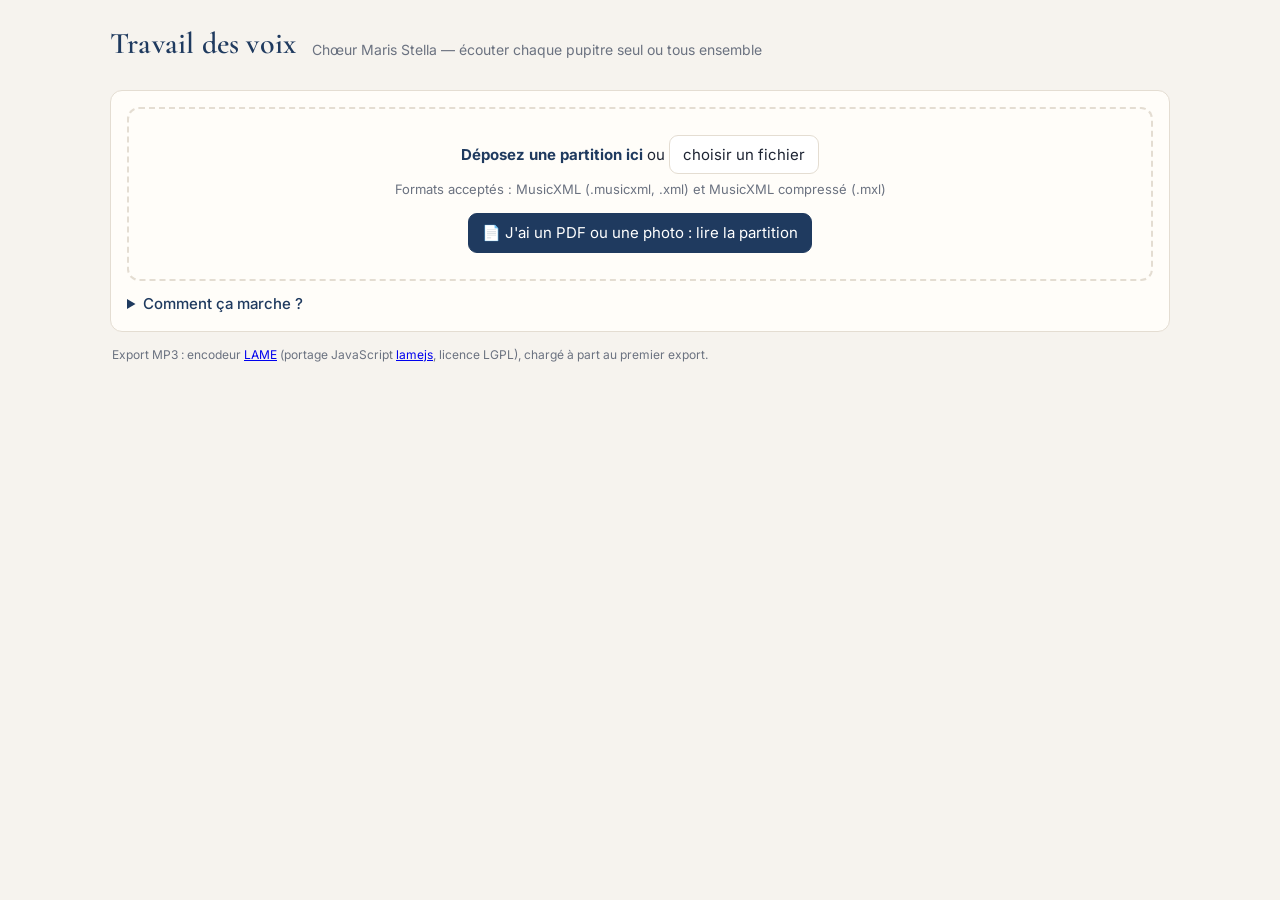
==== commit f8cfefdc: "Lecteur : téléchargement MP3 (1/2)" ====
--- a/public/voix.html
+++ b/public/voix.html
@@ -52,7 +52,7 @@
   #mine .item .del.sure{background:#b3261e;border-color:#b3261e;color:#fff}
   /* mixer */
   #tracks{display:grid;gap:8px;margin-top:10px}
-  .trk{display:grid;grid-template-columns:14px minmax(120px,1.4fr) auto auto auto minmax(90px,1fr) auto;gap:10px;align-items:center;padding:8px 10px;border:1px solid var(--line);border-radius:10px;background:#fff}
+  .trk{display:grid;grid-template-columns:14px minmax(120px,1.4fr) auto auto auto minmax(90px,1fr) auto auto;gap:10px;align-items:center;padding:8px 10px;border:1px solid var(--line);border-radius:10px;background:#fff}
   .trk .sw{width:14px;height:14px;border-radius:4px}
   .trk input.name{font:inherit;font-weight:600;border:1px solid transparent;background:transparent;padding:4px 6px;border-radius:6px;width:100%}
   .trk input.name:hover,.trk input.name:focus{border-color:var(--line);outline:none}
@@ -62,8 +62,8 @@
   .trk select{font:inherit;font-size:13px;padding:4px;border:1px solid var(--line);border-radius:7px;background:#fff}
   .trk.silent{opacity:.5}
   @media (max-width:700px){
-    .trk{grid-template-columns:14px 1fr auto auto;grid-template-areas:"s n so mu" "s v v me"}
-    .trk .sw{grid-area:s}.trk .nm{grid-area:n}.trk .solo{grid-area:so}.trk .mute{grid-area:mu}.trk .vol{grid-area:v}.trk .me{grid-area:me}.trk select{display:none}
+    .trk{grid-template-columns:14px 1fr auto auto;grid-template-areas:"s n so mu" "s v dl me"}
+    .trk .sw{grid-area:s}.trk .nm{grid-area:n}.trk .solo{grid-area:so}.trk .mute{grid-area:mu}.trk .vol{grid-area:v}.trk .me{grid-area:me}.trk .dl{grid-area:dl}.trk select{display:none}
   }
   /* transport */
   .transport{position:sticky;bottom:0;z-index:5;background:rgba(255,253,249,.97);backdrop-filter:blur(6px);border:1px solid var(--line);border-radius:var(--r);padding:12px 14px;margin-top:14px;box-shadow:0 6px 24px rgba(0,0,0,.06)}
@@ -99,6 +99,20 @@
   .fiab ul{margin:6px 0 0 18px;padding:0}
   .susp-ov{position:absolute;background:rgba(255,152,0,.16);border:1.5px solid rgba(230,120,0,.55);border-radius:6px;pointer-events:none}
   #osmd{position:relative}
+  /* plein écran : la partition seule, avec la barre de lecture ; marche aussi sur iPhone (sans l'API plein écran) */
+  .scoreTools{display:flex;gap:6px;align-items:center}
+  .scoreTools button{padding:5px 10px}
+  #fsExit{display:none}
+  body.fs{overflow:hidden}
+  body.fs #scoreCard{position:fixed;inset:0;z-index:30;margin:0;border-radius:0;display:flex;flex-direction:column;padding:8px 10px 0}
+  body.fs #scoreWrap,body.fs #rollWrap{flex:1;max-height:none;min-height:0}
+  body.fs #scoreWrap{overflow:auto}
+  body.fs .transport{position:fixed;left:0;right:0;bottom:0;z-index:31;margin:0;border-radius:0}
+  body.fs #scoreCard{padding-bottom:var(--fsBar,70px)}
+  body.fs #fsBtn{display:none}
+  body.fs #fsExit{display:inline-block}
+  body.fs #viewHint{display:none}
+  .vlab{display:inline-flex;align-items:center;gap:4px}
   .pill{font-size:12px;background:#f2ece2;border-radius:99px;padding:2px 8px;color:#6b5a3e}
 </style>
 </head>
@@ -160,13 +174,19 @@
       </div>
     </div>
 
-    <div class="card">
+    <div class="card" id="scoreCard">
       <div class="row" style="justify-content:space-between">
         <div class="tabs">
           <button id="tabScore" class="on">Partition</button>
           <button id="tabRoll">Défilement des voix</button>
         </div>
         <span class="muted" style="font-size:12.5px" id="viewHint">Cliquez dans le défilement pour vous placer à un endroit.</span>
+        <div class="scoreTools">
+          <button id="zoomOut" title="Partition plus petite" aria-label="Partition plus petite">A−</button>
+          <button id="zoomIn" title="Partition plus grande (pour mieux lire)" aria-label="Partition plus grande">A+</button>
+          <button id="fsBtn" title="La partition en grand, sur tout l'écran">⛶ Plein écran</button>
+          <button id="fsExit" class="primary" title="Revenir à l'affichage normal">✕ Quitter le plein écran</button>
+        </div>
       </div>
       <div id="scoreWrap"><div id="osmd"></div><div id="scoreMsg" class="muted" style="padding:20px"></div></div>
       <div id="rollWrap" class="hidden"><canvas id="roll"></canvas></div>
@@ -180,6 +200,9 @@
         <div class="sep"></div>
         <label>Tempo <input id="speed" type="range" min="40" max="150" step="5" value="100"> <span id="speedVal">100 %</span></label>
         <span class="muted" id="bpm"></span>
+        <label class="vlab" title="Volume général">🔊 <input id="mainVol" type="range" min="0.2" max="2" step="0.1" value="1" aria-label="Volume général"></label>
+        <button id="dlMp3" type="button" title="Télécharger en MP3 exactement ce que vous entendez : les voix choisies (Solo, Muet, En avant), le tempo et, s'il est coché, le passage travaillé">⬇ MP3</button>
+        <span id="dlState" class="muted" style="font-size:12.5px" aria-live="polite"></span>
         <button id="moreBtn" type="button" aria-expanded="false" title="Afficher les autres réglages">⚙ Options</button>
         <div class="sep xtra"></div>
         <button id="giveNote" class="xtra" title="Jouer la première note de chaque voix">♪ Donner la note</button>
@@ -193,6 +216,7 @@
       </div>
     </div>
   </section>
+  <p class="muted" style="font-size:12px;margin:14px 2px 0">Export MP3 : encodeur <a href="https://lame.sourceforge.net/" target="_blank" rel="noopener">LAME</a> (portage JavaScript <a href="https://github.com/zhuker/lamejs" target="_blank" rel="noopener">lamejs</a>, licence LGPL), chargé à part au premier export.</p>
 </main>
 
 <!-- Partitions intégrées (bibliothèque du chœur). Format : [{"titre":"...","xml":"<?xml ..."}] ou [{"titre":"...","url":"https://..."}] -->
@@ -456,6 +480,17 @@
     Object.values(byP).forEach(list=>{ if(list.length<2) return;
       const main=list.reduce((a,b)=>b.count>a.count?b:a);
       list.forEach(d=>{ if(d!==main && d.count<0.15*main.count && d.staff===main.staff){ alias[d.key]=main.key; main.count+=d.count; main.lo=Math.min(main.lo,d.lo); main.hi=Math.max(main.hi,d.hi); main.sum+=d.sum; d.count=0; } }); }); }
+  // Accompagnement lu en plusieurs morceaux (pédale d'orgue lue à part sur une page, main droite séparée…) :
+  // une seule piste « Accompagnement », sauf instrument aigu à part (violon, flûte) et instruments nommés.
+  { const generic=n=>!n || /^(part|partie|p)\s*\d*$|^accomp/i.test(n.trim());
+    const hiP=new Set(parts.filter(p=>!VOCAL.test(partNames[p.getAttribute("id")]||"") && highInstrument(p)).map(p=>p.getAttribute("id")));
+    const acc=[...trackDefs.values()].filter(d=>d.accomp && d.count>0 && !hiP.has(d.pid));
+    if(acc.length>1){
+      const main=acc.reduce((a,b)=>b.count>a.count?b:a);
+      acc.forEach(d=>{ if(d===main) return;
+        if(!(generic(d.pname) && generic(main.pname)) && d.count>=0.25*main.count) return; // piano et orgue nommés : gardés
+        alias[d.key]=main.key; main.count+=d.count; main.lo=Math.min(main.lo,d.lo); main.hi=Math.max(main.hi,d.hi); main.sum+=d.sum; d.count=0; });
+    } }
   raw.forEach(n=>{ if(alias[n.key]) n.key=alias[n.key]; });
   // pistes : nommage
   let defs=Array.from(trackDefs.values()).filter(d=>d.count>0).sort((a,b)=>a.order-b.order);
@@ -862,16 +897,19 @@
 
 /* ================= audio ================= */
 let ctx=null, master=null;
+// volume général : 1 = un peu plus fort qu'avant (0,5 → 0,8) ; le compresseur évite la saturation
+const MASTER_BASE=0.8;
+let mainVol=1; try{ const v=parseFloat(localStorage.getItem("voixVol")); if(v>0) mainVol=Math.min(2,v); }catch(e){}
 function audio(){
-  if(!ctx){ ctx=new (window.AudioContext||window.webkitAudioContext)(); master=ctx.createGain(); master.gain.value=0.5;
+  if(!ctx){ ctx=new (window.AudioContext||window.webkitAudioContext)(); master=ctx.createGain(); master.gain.value=MASTER_BASE*mainVol;
     const comp=ctx.createDynamicsCompressor(); master.connect(comp); comp.connect(ctx.destination); }
   if(ctx.state==="suspended") ctx.resume();
   return ctx;
 }
 const freq=m=>440*Math.pow(2,(m-69)/12);
 let live=new Set();
-function playNote(midi,t0,dur,vol,instr){
-  const c=ctx, f=freq(midi), g=c.createGain(), end=t0+dur;
+function playNote(midi,t0,dur,vol,instr,c=ctx,dest=master,keep=true){
+  const f=freq(midi), g=c.createGain(), end=t0+dur;
   const nodes=[g];
   if(instr==="piano"){
     const o=c.createOscillator(); o.type="triangle"; o.frequency.value=f;
@@ -894,7 +932,8 @@
     g.gain.setValueAtTime(peak,Math.max(t0+.06,end-rel)); g.gain.linearRampToValueAtTime(0,end);
     [o,o2,vib].forEach(x=>{x.start(t0);x.stop(end+.05);}); nodes.push(o,o2,vib,lp,go,vg);
   }
-  g.connect(master);
+  g.connect(dest);
+  if(!keep) return;
   const h={nodes,end}; live.add(h); nodes[1].onended=()=>live.delete(h);
 }
 function click(t0,strong){
@@ -993,11 +1032,13 @@
       <button class="mute" title="Couper cette voix">Muet</button>
       <button class="me" title="Ma voix en avant, les autres en fond">★ En avant</button>
       <input class="vol" type="range" min="0" max="1" step="0.05" value="${t.vol}" aria-label="Volume">
+      <button class="dl" title="Télécharger cette voix seule en MP3" aria-label="Télécharger cette voix seule en MP3">⬇</button>
       <select aria-label="Son"><option value="voix">Voix</option><option value="piano">Piano</option></select>`;
     row.querySelector("select").value=t.instr;
     row.querySelector(".name").oninput=e=>{t.name=e.target.value;};
     row.querySelector(".solo").onclick=()=>{t.solo=!t.solo; refreshTracks(); restartIfPlaying();};
     row.querySelector(".mute").onclick=()=>{t.mute=!t.mute; if(t.mute) t.solo=false; refreshTracks(); restartIfPlaying();};
+    row.querySelector(".dl").onclick=()=>exportAudio(i);
     row.querySelector(".me").onclick=()=>{ S.tracks.forEach(o=>{o.solo=false;o.mute=false;o.vol=(o===t)?1:(o.accomp?0.3:0.22);}); refreshTracks(); restartIfPlaying(); };
     row.querySelector(".vol").oninput=e=>{t.vol=+e.target.value;};
     row.querySelector(".vol").onchange=restartIfPlaying;
@@ -1066,6 +1107,8 @@
     s.onload=res; s.onerror=()=>rej(new Error("lib")); document.head.appendChild(s); setTimeout(()=>rej(new Error("timeout")),15000); });
   return osmdLoading;
 }
+// taille de la partition choisie (A− / A+), gardée d'une fois sur l'autre
+let userZoom=1; try{ const z=parseFloat(localStorage.getItem("voixZoom")); if(z>0) userZoom=Math.max(0.6,Math.min(2.5,z)); }catch(e){}
 async function renderScore(){
   $("#scoreMsg").textContent="Affichage de la partition…"; $("#osmd").innerHTML="";
   osmd=null; osmdSteps=null; osmdIdx=-1;
@@ -1077,7 +1120,7 @@
     osmd=new opensheetmusicdisplay.OpenSheetMusicDisplay("osmd",{autoResize:true,backend:"svg",drawTitle:hasTitle,drawSubtitle:hasTitle,drawPartNames:true,drawPartAbbreviations:true,followCursor:false});
     if(narrow) osmd.EngravingRules.PageLeftMargin=osmd.EngravingRules.PageRightMargin=1;
     await osmd.load(displayXml(S.xml, S.tracks, shownTitle));
-    osmd.zoom=narrow?Math.max(0.45,Math.min(1,w/760)):1;
+    osmd.zoom=(narrow?Math.max(0.45,Math.min(1,w/760)):1)*userZoom;
     if(narrow) for(const ip of osmd.Sheet.Instruments) ip.NameLabel.text=ip.NameLabel.text.split(/\s*\/\s*/).map(x=>x.slice(0,1)).join("");
     osmd.render();
     osmd.cursor.show();
@@ -1169,6 +1212,130 @@
 }
 $("#tabScore").onclick=()=>showTab("score");
 $("#tabRoll").onclick=()=>showTab("roll");
+
+/* ---- téléchargement en MP3 (28/11/2026) ----
+   Le morceau est « joué » hors ligne (OfflineAudioContext, avec les mêmes sons que la lecture), en quelques
+   secondes, puis encodé en MP3 par lamejs (chargé à la demande). Sans réseau, ou si lamejs ne se charge pas,
+   le fichier part en WAV : le bouton ne reste jamais sans réponse. */
+const LAME_URL="https://cdn.jsdelivr.net/npm/lamejs@1.2.1/lame.min.js";
+let lameLoading=null;
+function loadLame(){
+  if(window.lamejs) return Promise.resolve();
+  if(lameLoading) return lameLoading;
+  lameLoading=new Promise((ok,ko)=>{ const sc=document.createElement("script"); sc.src=LAME_URL; sc.async=true;
+    const t=setTimeout(()=>ko(new Error("délai")),8000);
+    sc.onload=()=>{ clearTimeout(t); window.lamejs?ok():ko(new Error("lamejs absent")); };
+    sc.onerror=()=>{ clearTimeout(t); lameLoading=null; ko(new Error("chargement")); };
+    document.head.appendChild(sc); });
+  return lameLoading;
+}
+const pause0=()=>new Promise(r=>setTimeout(r,0));
+async function encodeMp3(pcm,rate,onProg){
+  const enc=new lamejs.Mp3Encoder(1,rate,128), parts=[], N=1152, buf=new Int16Array(N);
+  for(let i=0,k=0;i<pcm.length;i+=N,k++){
+    const n=Math.min(N,pcm.length-i);
+    for(let j=0;j<n;j++){ const v=Math.max(-1,Math.min(1,pcm[i+j])); buf[j]=v<0?v*32768:v*32767; }
+    const out=enc.encodeBuffer(n===N?buf:buf.subarray(0,n)); if(out.length) parts.push(new Uint8Array(out));
+    if(k%200===0){ onProg(i/pcm.length); await pause0(); }
+  }
+  const end=enc.flush(); if(end.length) parts.push(new Uint8Array(end));
+  return new Blob(parts,{type:"audio/mpeg"});
+}
+function encodeWav(pcm,rate){
+  const b=new ArrayBuffer(44+pcm.length*2), v=new DataView(b), w=(o,s)=>{ for(let i=0;i<s.length;i++) v.setUint8(o+i,s.charCodeAt(i)); };
+  w(0,"RIFF"); v.setUint32(4,36+pcm.length*2,true); w(8,"WAVE"); w(12,"fmt "); v.setUint32(16,16,true); v.setUint16(20,1,true); v.setUint16(22,1,true);
+  v.setUint32(24,rate,true); v.setUint32(28,rate*2,true); v.setUint16(32,2,true); v.setUint16(34,16,true); w(36,"data"); v.setUint32(40,pcm.length*2,true);
+  for(let i=0;i<pcm.length;i++){ const x=Math.max(-1,Math.min(1,pcm[i])); v.setInt16(44+i*2,x<0?x*32768:x*32767,true); }
+  return new Blob([b],{type:"audio/wav"});
+}
+function fileBase(sel,loop){
+  const title=($("#title").textContent||"partition").trim();
+  const on=S.tracks.filter((t,i)=>sel[i]>0), all=on.length===S.tracks.length && on.every(t=>t.vol>=.95);
+  let who=all?"toutes les voix":on.length===1?on[0].name:on.map(t=>t.name).join(" + ");
+  if(!all && on.length>1 && S.tracks.some((t,i)=>sel[i]>0 && sel[i]<.5)) who=on.filter((t,i)=>sel[S.tracks.indexOf(t)]>=.5).map(t=>t.name).join(" + ")+" en avant";
+  let n=title+" - "+who;
+  if(loop) n+=" - mesures "+$("#from").value+"-"+$("#to").value;
+  if(Math.abs(P.speed-1)>.001) n+=" ("+Math.round(P.speed*100)+" %)";
+  return n.replace(/[\\/:*?"<>|]+/g," ").replace(/\s+/g," ").trim().slice(0,120);
+}
+let exporting=false;
+async function exportAudio(only){
+  if(!S||exporting) return;
+  const state=$("#dlState"), btn=$("#dlMp3"), say=t=>{ state.textContent=t; };
+  const sel=S.tracks.map((tr,i)=> only!=null ? (i===only?1:0) : (audible(tr)?tr.vol:0));
+  if(!sel.some(v=>v>0)){ say("Aucune voix à enregistrer : retirez un « Muet » ou choisissez une voix."); return; }
+  exporting=true; btn.disabled=true;
+  try{
+    const loop=loopRange(), q0=loop?loop.q0:0, q1=loop?loop.q1:S.totalQ, sp=P.speed||1, base=secAt(q0), lead=.25;
+    const T=q=>(secAt(q)-base)/sp+lead, len=T(q1)+1.5;
+    const rate=len>480?22050:44100;   // morceau long : fréquence réduite, pour rester léger en mémoire
+    say("Préparation du son…"); await pause0();
+    const OAC=window.OfflineAudioContext||window.webkitOfflineAudioContext;
+    const oc=new OAC(1,Math.ceil(len*rate),rate);
+    const m=oc.createGain(); m.gain.value=MASTER_BASE*mainVol; const comp=oc.createDynamicsCompressor(); m.connect(comp); comp.connect(oc.destination);
+    let n=0;
+    for(const e of S.events){
+      if(e.q<q0-1e-6||e.q>=q1-1e-6) continue;
+      const v=sel[e.tr]; if(!(v>0)) continue;
+      const t=T(e.q), dur=Math.max(.06,Math.min(T(Math.min(e.q+e.d,q1))-t,30));
+      playNote(e.midi,t,dur*.97,v,S.tracks[e.tr].instr,oc,m,false); n++;
+    }
+    const audioBuf=await oc.startRendering();
+    const pcm=audioBuf.getChannelData(0);
+    let blob, ext="mp3";
+    try{ say("Encodage MP3…"); await loadLame(); blob=await encodeMp3(pcm,rate,p=>say("Encodage MP3… "+Math.round(p*100)+" %")); }
+    catch(err){ console.warn("MP3 indisponible, WAV à la place",err); blob=encodeWav(pcm,rate); ext="wav"; }
+    const a=document.createElement("a"), url=URL.createObjectURL(blob);
+    a.href=url; a.download=fileBase(sel,loop)+"."+ext; document.body.appendChild(a); a.click(); a.remove();
+    setTimeout(()=>URL.revokeObjectURL(url),60000);
+    say(ext==="mp3" ? "✓ MP3 téléchargé" : "✓ Téléchargé en WAV (MP3 indisponible sans connexion)");
+    setTimeout(()=>{ if(state.textContent.startsWith("✓")) say(""); },8000);
+  }catch(err){ console.warn("export audio",err); say("Le téléchargement n’a pas pu se faire."); }
+  finally{ exporting=false; btn.disabled=false; }
+}
+$("#dlMp3").onclick=()=>exportAudio(null);
+
+/* ---- taille de la partition, plein écran, volume général ---- */
+function setZoom(f){
+  userZoom=Math.max(0.6,Math.min(2.5,Math.round(userZoom*f*100)/100));
+  try{ localStorage.setItem("voixZoom",String(userZoom)); }catch(e){}
+  if(!osmd) return;
+  const box=$("#scoreWrap"), rel=box.scrollHeight? box.scrollTop/box.scrollHeight : 0;
+  const w=$("#osmd").clientWidth||800, narrow=w<600;
+  try{
+    osmd.zoom=(narrow?Math.max(0.45,Math.min(1,w/760)):1)*userZoom;
+    osmd.render(); osmd.cursor.show();
+    // le curseur reprend sa place après le nouveau tracé
+    const c=osmd.cursor, k=osmdIdx; c.reset(); osmdIdx=0; while(osmdIdx<k){ c.next(); osmdIdx++; }
+    drawSuspectOverlays();
+    box.scrollTop=rel*box.scrollHeight;
+  }catch(e){ console.warn("zoom", e); }
+}
+$("#zoomIn").onclick=()=>setZoom(1.2);
+$("#zoomOut").onclick=()=>setZoom(1/1.2);
+function fsBarHeight(){ const t=$(".transport"); if(t) document.body.style.setProperty("--fsBar",(t.offsetHeight+6)+"px"); }
+function enterFs(){
+  document.body.classList.add("fs"); fsBarHeight();
+  const el=document.documentElement;
+  try{ const r=(el.requestFullscreen||el.webkitRequestFullscreen)?.call(el); if(r&&r.catch) r.catch(()=>{}); }catch(e){}
+  setTimeout(()=>{ fsBarHeight(); drawSuspectOverlays(); render(); },350);
+}
+function exitFs(){
+  document.body.classList.remove("fs");
+  try{ if(document.fullscreenElement||document.webkitFullscreenElement) (document.exitFullscreen||document.webkitExitFullscreen).call(document); }catch(e){}
+  setTimeout(()=>{ drawSuspectOverlays(); render(); },350);
+}
+$("#fsBtn").onclick=enterFs;
+$("#fsExit").onclick=exitFs;
+// sortie par la touche Échap ou le geste du navigateur : on quitte aussi l'affichage plein écran
+const onFsChange=()=>{ if(!document.fullscreenElement&&!document.webkitFullscreenElement&&document.body.classList.contains("fs")) exitFs(); };
+document.addEventListener("fullscreenchange",onFsChange); document.addEventListener("webkitfullscreenchange",onFsChange);
+document.addEventListener("keydown",e=>{ if(e.key==="Escape"&&document.body.classList.contains("fs")) exitFs(); });
+window.addEventListener("resize",()=>{ if(document.body.classList.contains("fs")) fsBarHeight(); });
+$("#mainVol").value=String(mainVol);
+$("#mainVol").oninput=e=>{ mainVol=parseFloat(e.target.value)||1;
+  try{ localStorage.setItem("voixVol",String(mainVol)); }catch(err){}
+  if(master&&ctx) master.gain.setTargetAtTime(MASTER_BASE*mainVol,ctx.currentTime,.05); };
 
 /* ---- boucle d'affichage ---- */
 function render(){
